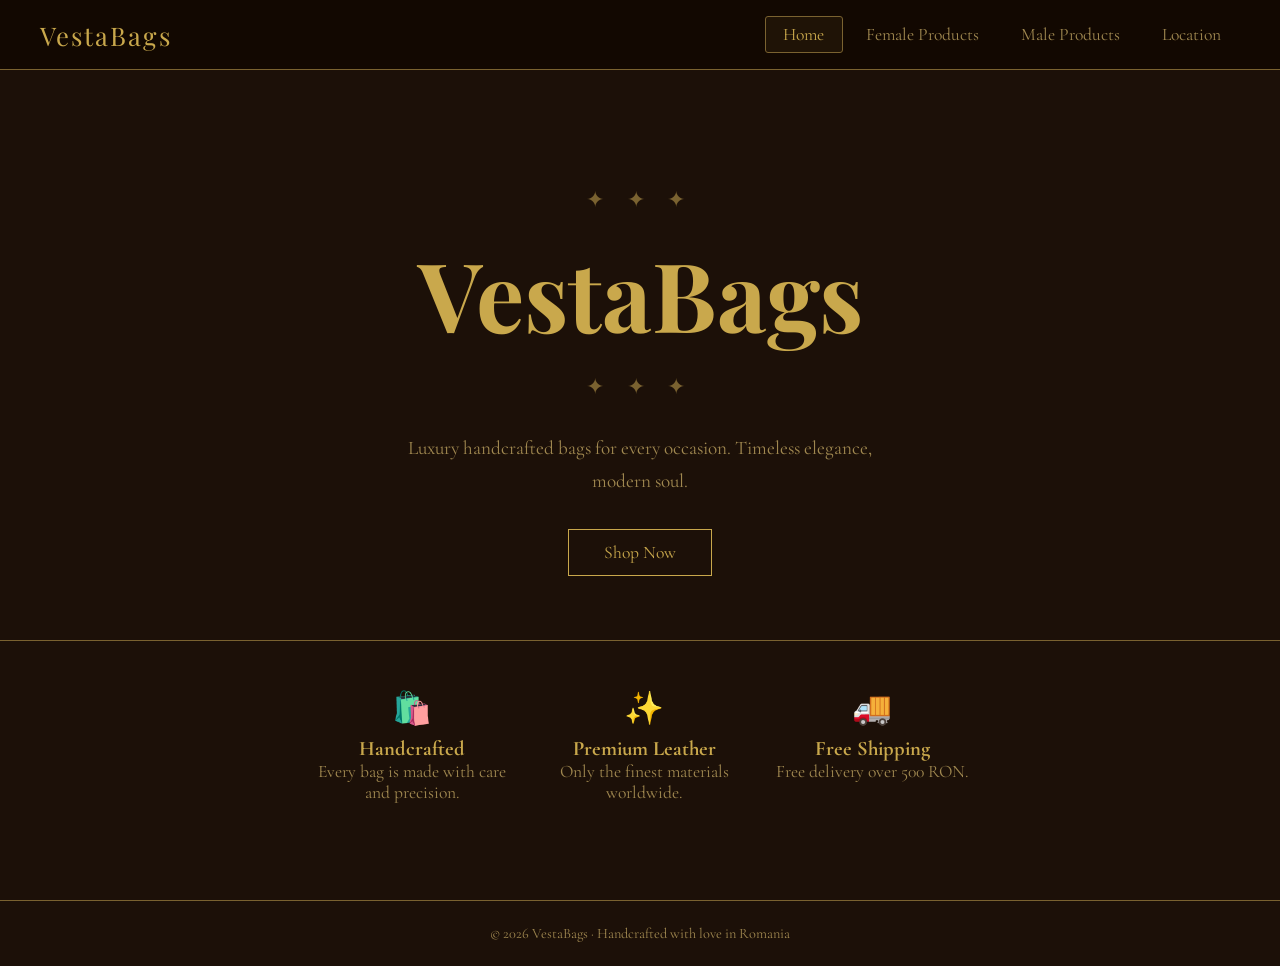
==== index.html @ 7715c7ae "Add files via upload" ====
<!DOCTYPE html>
<html lang="en">
<head>
  <meta charset="UTF-8" />
  <meta name="viewport" content="width=device-width, initial-scale=1.0"/>

  <title>VestaBags</title>

  <link rel="stylesheet" href="style.css">

  <link href="https://fonts.googleapis.com/css2?family=Playfair+Display:wght@400;700&family=Cormorant+Garamond:wght@300;400;500&display=swap" rel="stylesheet"/>
</head>
<body>

<nav>
  <a class="nav-logo" href="index.html">VestaBags</a>

  <ul class="nav-links">
    <li><a class="active" href="./index">Home</a></li>
    <li><a href="./female">Female Products</a></li>
    <li><a href="./male">Male Products</a></li>
    <li><a href="./location">Location</a></li>
  </ul>
</nav>

<section class="page">

  <div class="hero">
    <div class="ornament">✦ ✦ ✦</div>

    <h1>VestaBags</h1>

    <div class="ornament">✦ ✦ ✦</div>

    <p>
      Luxury handcrafted bags for every occasion.
      Timeless elegance, modern soul.
    </p>

    <a class="btn" href="female.html">Shop Now</a>
  </div>

  <div class="features">

    <div class="feature-item">
      <div class="icon">🛍️</div>
      <h3>Handcrafted</h3>
      <p>Every bag is made with care and precision.</p>
    </div>

    <div class="feature-item">
      <div class="icon">✨</div>
      <h3>Premium Leather</h3>
      <p>Only the finest materials worldwide.</p>
    </div>

    <div class="feature-item">
      <div class="icon">🚚</div>
      <h3>Free Shipping</h3>
      <p>Free delivery over 500 RON.</p>
    </div>

  </div>

</section>

<footer>
  © 2026 VestaBags · Handcrafted with love in Romania
</footer>

<script src="script.js"></script>

</body>
</html>
---- style.css ----
/* ============================================================
   CSS VARIABLES
   ============================================================ */
:root {
  --bg: #1c1008;
  --gold: #c9a84c;
  --gold-light: #e8c97a;
  --gold-dim: #7a6230;
  --text: #f5e6c8;
  --text-muted: #a08850;
  --card-bg: #251508;
  --nav-bg: rgba(18, 9, 2, 0.95);

  --font-display: 'Playfair Display', serif;
  --font-body: 'Cormorant Garamond', serif;
}

*,
*::before,
*::after {
  box-sizing: border-box;
  margin: 0;
  padding: 0;
}

body {
  background: var(--bg);
  color: var(--text);
  font-family: var(--font-body);
  font-size: 1.1rem;
  min-height: 100vh;
}

/* NAVBAR */

nav {
  position: fixed;
  top: 0;
  left: 0;
  right: 0;
  z-index: 100;
  background: var(--nav-bg);
  border-bottom: 1px solid var(--gold-dim);
  display: flex;
  align-items: center;
  justify-content: space-between;
  padding: 0 2.5rem;
  height: 70px;
  backdrop-filter: blur(8px);
}

.nav-logo {
  font-family: var(--font-display);
  font-size: 1.6rem;
  color: var(--gold);
  letter-spacing: 0.08em;
  text-decoration: none;
}

.nav-links {
  display: flex;
  gap: 0.3rem;
  list-style: none;
}

.nav-links a {
  display: inline-block;
  padding: 0.45rem 1.1rem;
  color: var(--text-muted);
  text-decoration: none;
  border: 1px solid transparent;
  border-radius: 3px;
  transition: 0.25s;
}

.nav-links a:hover,
.nav-links a.active {
  color: var(--gold);
  border-color: var(--gold-dim);
  background: rgba(201, 168, 76, 0.07);
}

/* GENERAL */

.page {
  padding-top: 90px;
  min-height: 100vh;
}

footer {
  border-top: 1px solid var(--gold-dim);
  text-align: center;
  padding: 1.5rem;
  color: var(--text-muted);
  font-size: 0.9rem;
}

/* HERO */

.hero {
  display: flex;
  flex-direction: column;
  align-items: center;
  text-align: center;
  padding: 5rem 2rem 4rem;
}

.ornament {
  color: var(--gold-dim);
  font-size: 1.4rem;
  letter-spacing: 0.4em;
  margin: 1rem 0;
}

.hero h1 {
  font-family: var(--font-display);
  font-size: clamp(3rem, 8vw, 6rem);
  color: var(--gold);
}

.hero p {
  max-width: 520px;
  color: var(--text-muted);
  font-size: 1.2rem;
  line-height: 1.7;
  margin-top: 1rem;
}

.btn {
  display: inline-block;
  margin-top: 2rem;
  padding: 0.75rem 2.2rem;
  border: 1px solid var(--gold);
  color: var(--gold);
  text-decoration: none;
  background: transparent;
  transition: 0.25s;
}

.btn:hover {
  background: var(--gold);
  color: var(--bg);
}

/* FEATURES */

.features {
  display: flex;
  justify-content: center;
  gap: 2rem;
  flex-wrap: wrap;
  padding: 3rem 2rem;
  border-top: 1px solid var(--gold-dim);
}

.feature-item {
  text-align: center;
  max-width: 200px;
}

.feature-item .icon {
  font-size: 2rem;
  margin-bottom: 0.5rem;
}

.feature-item h3 {
  color: var(--gold);
}

.feature-item p {
  color: var(--text-muted);
}

/* PRODUCTS */

.products-section {
  padding: 2rem 2.5rem 4rem;
  max-width: 1200px;
  margin: 0 auto;
}

.section-title {
  font-size: 2.2rem;
  color: var(--gold);
}

.section-subtitle {
  color: var(--text-muted);
  margin-bottom: 2rem;
}

.product-grid {
  display: grid;
  grid-template-columns: repeat(auto-fill, minmax(230px, 1fr));
  gap: 1.5rem;
}

.product-card {
  background: var(--card-bg);
  border: 1px solid var(--gold-dim);
  border-radius: 4px;
  overflow: hidden;
  transition: 0.25s;
}

.product-card:hover {
  transform: translateY(-4px);
}

.img-wrap {
  width: 100%;
  aspect-ratio: 1;
  background: #2a1a0a;
  display: flex;
  align-items: center;
  justify-content: center;
  font-size: 4rem;
}

.card-body {
  padding: 1rem;
}

.product-card h4 {
  color: var(--gold-light);
}

.price {
  color: var(--gold);
}

.desc {
  color: var(--text-muted);
  margin-top: 0.3rem;
}

.card-btn {
  display: block;
  margin-top: 0.9rem;
  padding: 0.45rem;
  text-align: center;
  border: 1px solid var(--gold-dim);
  color: var(--gold);
  text-decoration: none;
  background: transparent;
  width: 100%;
  transition: 0.2s;
}

.card-btn:hover {
  background: var(--gold);
  color: var(--bg);
}

/* LOCATION */

.location-section {
  max-width: 700px;
  margin: 3rem auto;
  padding: 0 2rem;
  text-align: center;
}

.map-placeholder {
  width: 100%;
  height: 300px;
  background: var(--card-bg);
  border: 1px solid var(--gold-dim);
  display: flex;
  align-items: center;
  justify-content: center;
  font-size: 3rem;
  margin-bottom: 2rem;
}

.contact-grid {
  display: grid;
  grid-template-columns: repeat(auto-fit, minmax(180px, 1fr));
  gap: 1.2rem;
}

.contact-card {
  background: var(--card-bg);
  border: 1px solid var(--gold-dim);
  padding: 1.2rem;
}

.label {
  color: var(--text-muted);
  margin-bottom: 0.4rem;
}

.value {
  color: var(--gold-light);
}
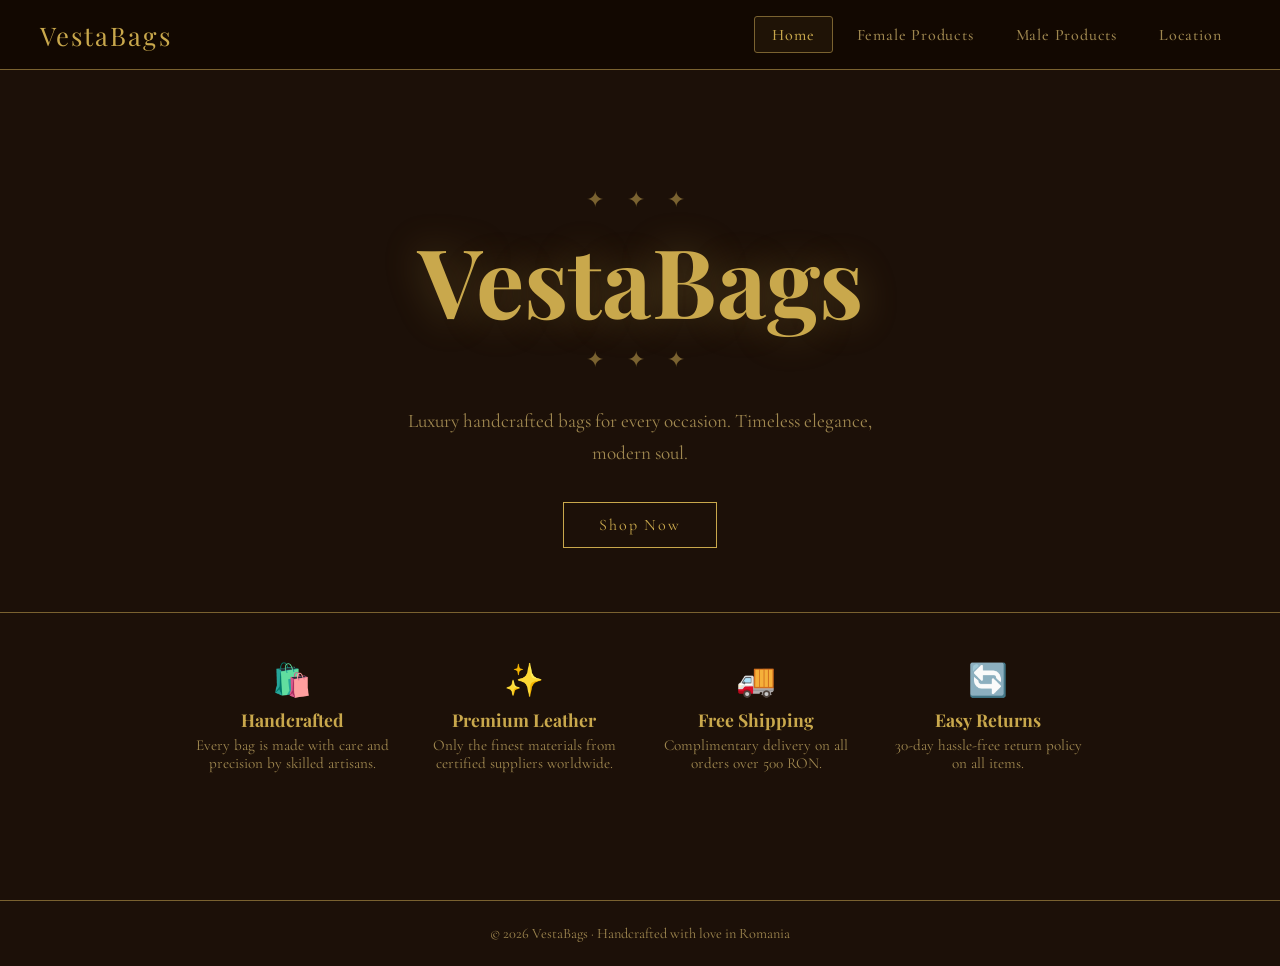
==== commit 9cb25677: "Update index.html" ====
--- a/index.html
+++ b/index.html
@@ -3,72 +3,593 @@
 <head>
   <meta charset="UTF-8" />
   <meta name="viewport" content="width=device-width, initial-scale=1.0"/>
-
   <title>VestaBags</title>
-
-  <link rel="stylesheet" href="style.css">
-
-  <link href="https://fonts.googleapis.com/css2?family=Playfair+Display:wght@400;700&family=Cormorant+Garamond:wght@300;400;500&display=swap" rel="stylesheet"/>
+  <link href="https://fonts.googleapis.com/css2?family=Playfair+Display:ital,wght@0,400;0,700;1,400&family=Cormorant+Garamond:wght@300;400;500&display=swap" rel="stylesheet"/>
+
+  <style>
+    /* ============================================================
+       CSS VARIABLES — Edit these to change colors/fonts site-wide
+       ============================================================ */
+    :root {
+      --bg:         #1c1008;       /* Dark brown background */
+      --gold:       #c9a84c;       /* Primary gold */
+      --gold-light: #e8c97a;       /* Lighter gold for highlights */
+      --gold-dim:   #7a6230;       /* Dimmed gold for borders */
+      --text:       #f5e6c8;       /* Cream text */
+      --text-muted: #a08850;       /* Muted text */
+      --card-bg:    #251508;       /* Product card background */
+      --nav-bg:     rgba(18, 9, 2, 0.95); /* Navbar background */
+
+      --font-display: 'Playfair Display', serif;   /* Headings */
+      --font-body:    'Cormorant Garamond', serif; /* Body text */
+    }
+
+    /* ============================================================
+       RESET & BASE
+       ============================================================ */
+    *, *::before, *::after { box-sizing: border-box; margin: 0; padding: 0; }
+
+    body {
+      background: var(--bg);
+      color: var(--text);
+      font-family: var(--font-body);
+      font-size: 1.1rem;
+      min-height: 100vh;
+    }
+
+    /* ============================================================
+       NAVIGATION BAR
+       ============================================================ */
+    nav {
+      position: fixed;
+      top: 0; left: 0; right: 0;
+      z-index: 100;
+      background: var(--nav-bg);
+      border-bottom: 1px solid var(--gold-dim);
+      display: flex;
+      align-items: center;
+      justify-content: space-between;
+      padding: 0 2.5rem;
+      height: 70px;
+      backdrop-filter: blur(8px);
+    }
+
+    .nav-logo {
+      font-family: var(--font-display);
+      font-size: 1.6rem;
+      color: var(--gold);
+      letter-spacing: 0.08em;
+      text-decoration: none;
+    }
+
+    .nav-links {
+      display: flex;
+      gap: 0.3rem;
+      list-style: none;
+    }
+
+    /* ── Each nav button ── */
+    .nav-links a {
+      display: inline-block;
+      padding: 0.45rem 1.1rem;
+      font-family: var(--font-body);
+      font-size: 1rem;
+      font-weight: 500;
+      color: var(--text-muted);
+      text-decoration: none;
+      border: 1px solid transparent;
+      border-radius: 3px;
+      letter-spacing: 0.05em;
+      transition: color 0.25s, border-color 0.25s, background 0.25s;
+    }
+
+    .nav-links a:hover,
+    .nav-links a.active {
+      color: var(--gold);
+      border-color: var(--gold-dim);
+      background: rgba(201, 168, 76, 0.07);
+    }
+
+    /* ============================================================
+       PAGE SECTIONS  (only one visible at a time)
+       ============================================================ */
+    .page {
+      display: none;          /* hidden by default */
+      padding-top: 90px;
+      min-height: 100vh;
+      animation: fadeIn 0.4s ease;
+    }
+
+    .page.active { display: block; } /* JS toggles this class */
+
+    @keyframes fadeIn {
+      from { opacity: 0; transform: translateY(12px); }
+      to   { opacity: 1; transform: translateY(0); }
+    }
+
+    /* ============================================================
+       HOME PAGE
+       ============================================================ */
+    .hero {
+      display: flex;
+      flex-direction: column;
+      align-items: center;
+      justify-content: center;
+      text-align: center;
+      padding: 5rem 2rem 4rem;
+      position: relative;
+    }
+
+    /* Decorative divider lines */
+    .ornament {
+      color: var(--gold-dim);
+      font-size: 1.4rem;
+      letter-spacing: 0.4em;
+      margin: 1rem 0;
+    }
+
+    .hero h1 {
+      font-family: var(--font-display);
+      font-size: clamp(3rem, 8vw, 6rem);
+      color: var(--gold);
+      line-height: 1.05;
+      text-shadow: 0 0 40px rgba(201,168,76,0.3);
+    }
+
+    .hero p {
+      max-width: 520px;
+      color: var(--text-muted);
+      font-size: 1.2rem;
+      line-height: 1.7;
+      margin-top: 1rem;
+    }
+
+    .btn {
+      display: inline-block;
+      margin-top: 2rem;
+      padding: 0.75rem 2.2rem;
+      border: 1px solid var(--gold);
+      color: var(--gold);
+      font-family: var(--font-body);
+      font-size: 1rem;
+      letter-spacing: 0.12em;
+      text-decoration: none;
+      cursor: pointer;
+      background: transparent;
+      transition: background 0.25s, color 0.25s;
+    }
+
+    .btn:hover {
+      background: var(--gold);
+      color: var(--bg);
+    }
+
+    /* Featured strip */
+    .features {
+      display: flex;
+      justify-content: center;
+      gap: 2rem;
+      flex-wrap: wrap;
+      padding: 3rem 2rem;
+      border-top: 1px solid var(--gold-dim);
+    }
+
+    .feature-item {
+      text-align: center;
+      max-width: 200px;
+    }
+
+    .feature-item .icon { font-size: 2rem; margin-bottom: 0.5rem; }
+    .feature-item h3 { font-family: var(--font-display); color: var(--gold); font-size: 1.1rem; }
+    .feature-item p  { font-size: 0.95rem; color: var(--text-muted); margin-top: 0.3rem; }
+
+    /* ============================================================
+       PRODUCT GRID  (shared by Female & Male pages)
+       ============================================================ */
+    .products-section {
+      padding: 2rem 2.5rem 4rem;
+      max-width: 1200px;
+      margin: 0 auto;
+    }
+
+    .section-title {
+      font-family: var(--font-display);
+      font-size: 2.2rem;
+      color: var(--gold);
+      margin-bottom: 0.3rem;
+    }
+
+    .section-subtitle {
+      color: var(--text-muted);
+      font-size: 1rem;
+      margin-bottom: 2rem;
+      letter-spacing: 0.05em;
+    }
+
+    .product-grid {
+      display: grid;
+      grid-template-columns: repeat(auto-fill, minmax(230px, 1fr));
+      gap: 1.5rem;
+    }
+
+    /* ── Single product card ── */
+    .product-card {
+      background: var(--card-bg);
+      border: 1px solid var(--gold-dim);
+      border-radius: 4px;
+      overflow: hidden;
+      transition: transform 0.25s, box-shadow 0.25s;
+      cursor: pointer;
+    }
+
+    .product-card:hover {
+      transform: translateY(-4px);
+      box-shadow: 0 12px 32px rgba(201,168,76,0.15);
+    }
+
+    .product-card .img-wrap {
+      width: 100%;
+      aspect-ratio: 1;
+      background: #2a1a0a;
+      display: flex;
+      align-items: center;
+      justify-content: center;
+      font-size: 4rem;
+    }
+
+    .product-card .card-body { padding: 1rem; }
+    .product-card h4 {
+      font-family: var(--font-display);
+      color: var(--gold-light);
+      font-size: 1rem;
+      margin-bottom: 0.3rem;
+    }
+    .product-card .price {
+      color: var(--gold);
+      font-weight: 500;
+      font-size: 1.05rem;
+    }
+    .product-card .desc {
+      color: var(--text-muted);
+      font-size: 0.88rem;
+      margin-top: 0.3rem;
+    }
+
+    .product-card .card-btn {
+      display: block;
+      margin-top: 0.9rem;
+      padding: 0.45rem;
+      text-align: center;
+      border: 1px solid var(--gold-dim);
+      color: var(--gold);
+      font-size: 0.9rem;
+      letter-spacing: 0.08em;
+      transition: background 0.2s, color 0.2s;
+      text-decoration: none;
+      cursor: pointer;
+      background: transparent;
+      width: 100%;
+      font-family: var(--font-body);
+    }
+    .product-card .card-btn:hover {
+      background: var(--gold);
+      color: var(--bg);
+    }
+
+    /* ============================================================
+       LOCATION PAGE
+       ============================================================ */
+    .location-section {
+      max-width: 700px;
+      margin: 3rem auto;
+      padding: 0 2rem;
+      text-align: center;
+    }
+
+    .location-section h2 {
+      font-family: var(--font-display);
+      color: var(--gold);
+      font-size: 2rem;
+      margin-bottom: 0.5rem;
+    }
+
+    .location-section p {
+      color: var(--text-muted);
+      font-size: 1rem;
+      margin-bottom: 2rem;
+    }
+
+    .map-placeholder {
+      width: 100%;
+      height: 300px;
+      background: var(--card-bg);
+      border: 1px solid var(--gold-dim);
+      border-radius: 4px;
+      display: flex;
+      align-items: center;
+      justify-content: center;
+      font-size: 3rem;
+      margin-bottom: 2rem;
+      color: var(--gold-dim);
+    }
+
+    .contact-grid {
+      display: grid;
+      grid-template-columns: repeat(auto-fit, minmax(180px, 1fr));
+      gap: 1.2rem;
+      text-align: left;
+      margin-top: 1.5rem;
+    }
+
+    .contact-card {
+      background: var(--card-bg);
+      border: 1px solid var(--gold-dim);
+      border-radius: 4px;
+      padding: 1.2rem;
+    }
+
+    .contact-card .label {
+      font-size: 0.8rem;
+      letter-spacing: 0.12em;
+      color: var(--text-muted);
+      text-transform: uppercase;
+      margin-bottom: 0.4rem;
+    }
+
+    .contact-card .value {
+      color: var(--gold-light);
+      font-size: 1rem;
+    }
+
+    /* ============================================================
+       FOOTER
+       ============================================================ */
+    footer {
+      border-top: 1px solid var(--gold-dim);
+      text-align: center;
+      padding: 1.5rem;
+      color: var(--text-muted);
+      font-size: 0.9rem;
+    }
+  </style>
 </head>
 <body>
 
-<nav>
-  <a class="nav-logo" href="index.html">VestaBags</a>
-
-  <ul class="nav-links">
-    <li><a class="active" href="./index">Home</a></li>
-    <li><a href="./female">Female Products</a></li>
-    <li><a href="./male">Male Products</a></li>
-    <li><a href="./location">Location</a></li>
-  </ul>
-</nav>
-
-<section class="page">
-
-  <div class="hero">
-    <div class="ornament">✦ ✦ ✦</div>
-
-    <h1>VestaBags</h1>
-
-    <div class="ornament">✦ ✦ ✦</div>
-
-    <p>
-      Luxury handcrafted bags for every occasion.
-      Timeless elegance, modern soul.
-    </p>
-
-    <a class="btn" href="female.html">Shop Now</a>
-  </div>
-
-  <div class="features">
-
-    <div class="feature-item">
-      <div class="icon">🛍️</div>
-      <h3>Handcrafted</h3>
-      <p>Every bag is made with care and precision.</p>
+  <!-- ============================================================
+       NAVIGATION
+       ============================================================ -->
+  <nav>
+    <a class="nav-logo" href="#" onclick="showPage('home')">VestaBags</a>
+    <ul class="nav-links">
+      <!-- To add a new nav button, copy one <li> line below and
+           change the onclick page name and the link text -->
+      <li><a href="#" onclick="showPage('home')"     id="nav-home">Home</a></li>
+      <li><a href="#" onclick="showPage('female')"   id="nav-female">Female Products</a></li>
+      <li><a href="#" onclick="showPage('male')"     id="nav-male">Male Products</a></li>
+      <li><a href="#" onclick="showPage('location')" id="nav-location">Location</a></li>
+    </ul>
+  </nav>
+
+  <!-- ============================================================
+       PAGE: HOME
+       Change the text inside to customise your homepage
+       ============================================================ -->
+  <section class="page active" id="page-home">
+    <div class="hero">
+      <div class="ornament">✦ ✦ ✦</div>
+      <h1>VestaBags</h1>
+      <div class="ornament">✦ ✦ ✦</div>
+      <p>Luxury handcrafted bags for every occasion. Timeless elegance, modern soul.</p>
+      <button class="btn" onclick="showPage('female')">Shop Now</button>
     </div>
 
-    <div class="feature-item">
-      <div class="icon">✨</div>
-      <h3>Premium Leather</h3>
-      <p>Only the finest materials worldwide.</p>
+    <div class="features">
+      <!-- To add a new feature box, copy one .feature-item block below -->
+      <div class="feature-item">
+        <div class="icon">🛍️</div>
+        <h3>Handcrafted</h3>
+        <p>Every bag is made with care and precision by skilled artisans.</p>
+      </div>
+      <div class="feature-item">
+        <div class="icon">✨</div>
+        <h3>Premium Leather</h3>
+        <p>Only the finest materials from certified suppliers worldwide.</p>
+      </div>
+      <div class="feature-item">
+        <div class="icon">🚚</div>
+        <h3>Free Shipping</h3>
+        <p>Complimentary delivery on all orders over 500 RON.</p>
+      </div>
+      <div class="feature-item">
+        <div class="icon">🔄</div>
+        <h3>Easy Returns</h3>
+        <p>30-day hassle-free return policy on all items.</p>
+      </div>
     </div>
-
-    <div class="feature-item">
-      <div class="icon">🚚</div>
-      <h3>Free Shipping</h3>
-      <p>Free delivery over 500 RON.</p>
+  </section>
+
+  <!-- ============================================================
+       PAGE: FEMALE PRODUCTS
+       To add a product, copy one .product-card block and edit text
+       ============================================================ -->
+  <section class="page" id="page-female">
+    <div class="products-section">
+      <h2 class="section-title">Female Collection</h2>
+      <p class="section-subtitle">ELEGANCE REDEFINED — SPRING 2026</p>
+
+      <div class="product-grid">
+
+        <!-- ── PRODUCT CARD ── Copy this block to add a new product ── -->
+        <div class="product-card">
+          <div class="img-wrap">👜</div>      <!-- Change emoji or replace with <img> tag -->
+          <div class="card-body">
+            <h4>Aria Tote</h4>                <!-- Product name -->
+            <div class="price">1.200 RON</div><!-- Price -->
+            <div class="desc">Full-grain leather, gold hardware, removable strap.</div>
+            <button class="card-btn">Add to Cart</button>
+          </div>
+        </div>
+
+        <div class="product-card">
+          <div class="img-wrap">👛</div>
+          <div class="card-body">
+            <h4>Luna Clutch</h4>
+            <div class="price">750 RON</div>
+            <div class="desc">Satin-lined evening clutch with magnetic closure.</div>
+            <button class="card-btn">Add to Cart</button>
+          </div>
+        </div>
+
+        <div class="product-card">
+          <div class="img-wrap">🎒</div>
+          <div class="card-body">
+            <h4>Sofia Mini</h4>
+            <div class="price">890 RON</div>
+            <div class="desc">Compact crossbody in pebbled calfskin.</div>
+            <button class="card-btn">Add to Cart</button>
+          </div>
+        </div>
+
+        <div class="product-card">
+          <div class="img-wrap">👜</div>
+          <div class="card-body">
+            <h4>Vesta Classic</h4>
+            <div class="price">1.500 RON</div>
+            <div class="desc">Our signature structured tote. A timeless staple.</div>
+            <button class="card-btn">Add to Cart</button>
+          </div>
+        </div>
+
+      </div><!-- end product-grid -->
     </div>
-
-  </div>
-
-</section>
-
-<footer>
-  © 2026 VestaBags · Handcrafted with love in Romania
-</footer>
-
-<script src="script.js"></script>
+  </section>
+
+  <!-- ============================================================
+       PAGE: MALE PRODUCTS
+       Same structure as Female — copy cards to add more products
+       ============================================================ -->
+  <section class="page" id="page-male">
+    <div class="products-section">
+      <h2 class="section-title">Male Collection</h2>
+      <p class="section-subtitle">REFINED ESSENTIALS — SPRING 2026</p>
+
+      <div class="product-grid">
+
+        <div class="product-card">
+          <div class="img-wrap">💼</div>
+          <div class="card-body">
+            <h4>Atlas Briefcase</h4>
+            <div class="price">1.800 RON</div>
+            <div class="desc">Full-grain tan leather, fits 15" laptop.</div>
+            <button class="card-btn">Add to Cart</button>
+          </div>
+        </div>
+
+        <div class="product-card">
+          <div class="img-wrap">🎒</div>
+          <div class="card-body">
+            <h4>Marco Backpack</h4>
+            <div class="price">1.350 RON</div>
+            <div class="desc">Waxed canvas with leather trim and brass zippers.</div>
+            <button class="card-btn">Add to Cart</button>
+          </div>
+        </div>
+
+        <div class="product-card">
+          <div class="img-wrap">👝</div>
+          <div class="card-body">
+            <h4>Nero Messenger</h4>
+            <div class="price">970 RON</div>
+            <div class="desc">Slim crossbody for daily essentials. Black leather.</div>
+            <button class="card-btn">Add to Cart</button>
+          </div>
+        </div>
+
+        <div class="product-card">
+          <div class="img-wrap">💼</div>
+          <div class="card-body">
+            <h4>Duke Duffel</h4>
+            <div class="price">2.100 RON</div>
+            <div class="desc">Weekend duffel in burnished cognac leather.</div>
+            <button class="card-btn">Add to Cart</button>
+          </div>
+        </div>
+
+      </div>
+    </div>
+  </section>
+
+  <!-- ============================================================
+       PAGE: LOCATION
+       Edit the contact details below to match your real info
+       ============================================================ -->
+  <section class="page" id="page-location">
+    <div class="location-section">
+      <h2>Find Us</h2>
+      <p>Visit our boutique or get in touch — we'd love to meet you.</p>
+
+      <!-- Replace this with a real Google Maps embed if you have one:
+           1. Go to maps.google.com
+           2. Search your address → Share → Embed a map
+           3. Copy the <iframe ...> code and paste it here instead -->
+      <div class="map-placeholder">🗺️</div>
+
+      <div class="contact-grid">
+        <!-- Edit each .value to update your real details -->
+        <div class="contact-card">
+          <div class="label">Address</div>
+          <div class="value">Str. Victoriei 12, Bucharest, Romania</div>
+        </div>
+        <div class="contact-card">
+          <div class="label">Phone</div>
+          <div class="value">+40 700 000 000</div>
+        </div>
+        <div class="contact-card">
+          <div class="label">Email</div>
+          <div class="value">hello@vestabags.ro</div>
+        </div>
+        <div class="contact-card">
+          <div class="label">Hours</div>
+          <div class="value">Mon–Sat: 10:00–20:00</div>
+        </div>
+      </div>
+    </div>
+  </section>
+
+  <!-- ============================================================
+       FOOTER — Edit the text below
+       ============================================================ -->
+  <footer>
+    © 2026 VestaBags · Handcrafted with love in Romania
+  </footer>
+
+  <!-- ============================================================
+       JAVASCRIPT — Powers the navigation between pages
+       You generally don't need to touch this section
+       ============================================================ -->
+  <script>
+    // showPage(pageName) — hides all pages, shows the one you pass
+    function showPage(name) {
+      // Hide all pages
+      document.querySelectorAll('.page').forEach(p => p.classList.remove('active'));
+      // Remove active class from all nav links
+      document.querySelectorAll('.nav-links a').forEach(a => a.classList.remove('active'));
+
+      // Show selected page
+      document.getElementById('page-' + name).classList.add('active');
+      // Highlight selected nav link
+      document.getElementById('nav-' + name).classList.add('active');
+
+      // Scroll to top
+      window.scrollTo({ top: 0, behavior: 'smooth' });
+
+      // Prevent default link behaviour
+      return false;
+    }
+
+    // Activate Home on load
+    showPage('home');
+  </script>
 
 </body>
-</html>+</html>
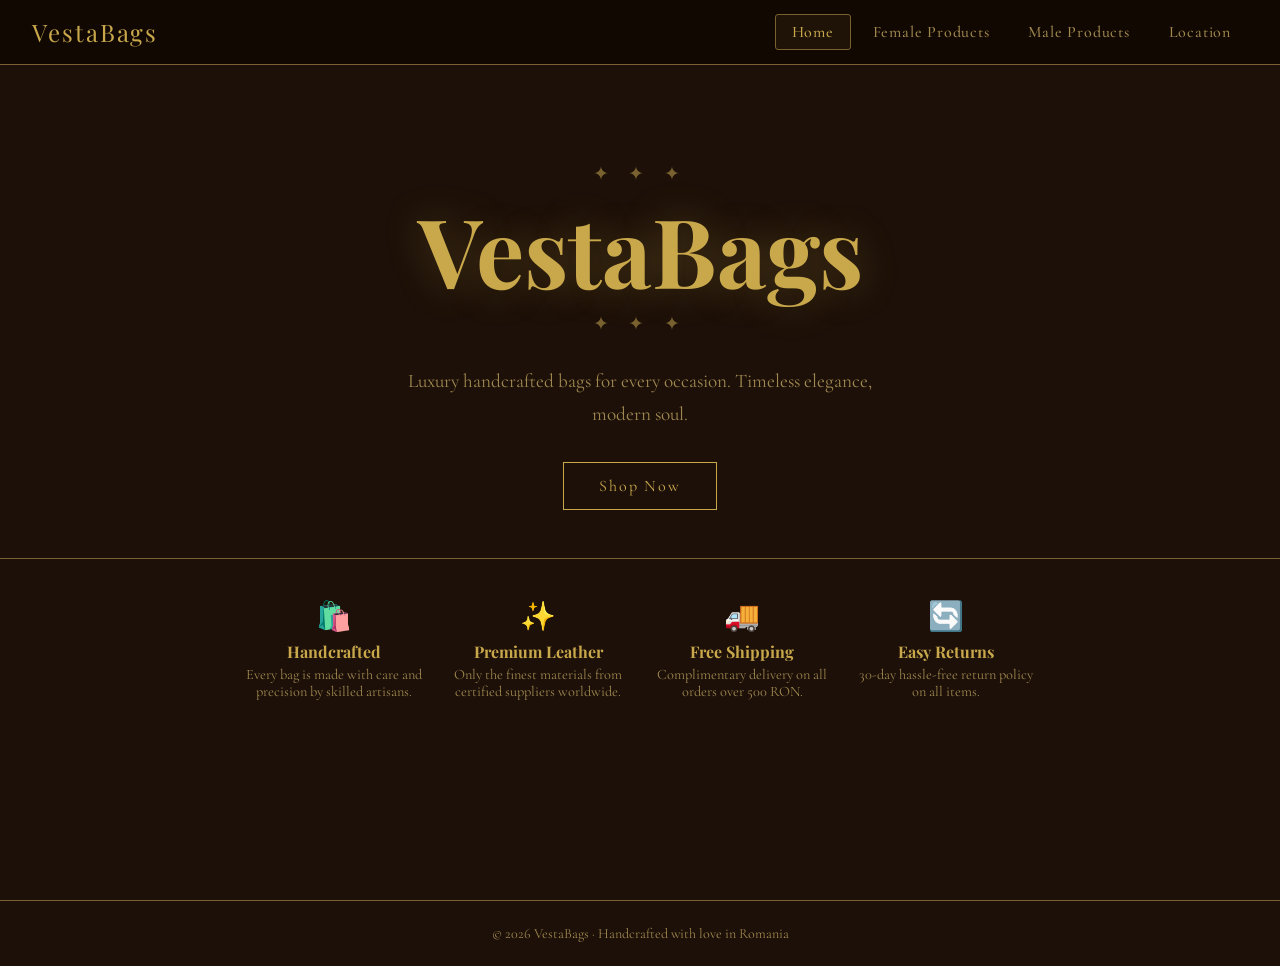
==== commit d8b62139: "Create index.html" ====
--- a/index.html
+++ b/index.html
@@ -1,595 +1,727 @@
-<!DOCTYPE html>
-<html lang="en">
-<head>
-  <meta charset="UTF-8" />
-  <meta name="viewport" content="width=device-width, initial-scale=1.0"/>
-  <title>VestaBags</title>
-  <link href="https://fonts.googleapis.com/css2?family=Playfair+Display:ital,wght@0,400;0,700;1,400&family=Cormorant+Garamond:wght@300;400;500&display=swap" rel="stylesheet"/>
-
-  <style>
-    /* ============================================================
-       CSS VARIABLES — Edit these to change colors/fonts site-wide
-       ============================================================ */
-    :root {
-      --bg:         #1c1008;       /* Dark brown background */
-      --gold:       #c9a84c;       /* Primary gold */
-      --gold-light: #e8c97a;       /* Lighter gold for highlights */
-      --gold-dim:   #7a6230;       /* Dimmed gold for borders */
-      --text:       #f5e6c8;       /* Cream text */
-      --text-muted: #a08850;       /* Muted text */
-      --card-bg:    #251508;       /* Product card background */
-      --nav-bg:     rgba(18, 9, 2, 0.95); /* Navbar background */
-
-      --font-display: 'Playfair Display', serif;   /* Headings */
-      --font-body:    'Cormorant Garamond', serif; /* Body text */
-    }
-
-    /* ============================================================
-       RESET & BASE
-       ============================================================ */
-    *, *::before, *::after { box-sizing: border-box; margin: 0; padding: 0; }
-
-    body {
-      background: var(--bg);
-      color: var(--text);
-      font-family: var(--font-body);
-      font-size: 1.1rem;
-      min-height: 100vh;
-    }
-
-    /* ============================================================
-       NAVIGATION BAR
-       ============================================================ */
-    nav {
-      position: fixed;
-      top: 0; left: 0; right: 0;
-      z-index: 100;
-      background: var(--nav-bg);
-      border-bottom: 1px solid var(--gold-dim);
-      display: flex;
-      align-items: center;
-      justify-content: space-between;
-      padding: 0 2.5rem;
-      height: 70px;
-      backdrop-filter: blur(8px);
-    }
-
-    .nav-logo {
-      font-family: var(--font-display);
-      font-size: 1.6rem;
-      color: var(--gold);
-      letter-spacing: 0.08em;
-      text-decoration: none;
-    }
-
-    .nav-links {
-      display: flex;
-      gap: 0.3rem;
-      list-style: none;
-    }
-
-    /* ── Each nav button ── */
-    .nav-links a {
-      display: inline-block;
-      padding: 0.45rem 1.1rem;
-      font-family: var(--font-body);
-      font-size: 1rem;
-      font-weight: 500;
-      color: var(--text-muted);
-      text-decoration: none;
-      border: 1px solid transparent;
-      border-radius: 3px;
-      letter-spacing: 0.05em;
-      transition: color 0.25s, border-color 0.25s, background 0.25s;
-    }
-
-    .nav-links a:hover,
-    .nav-links a.active {
-      color: var(--gold);
-      border-color: var(--gold-dim);
-      background: rgba(201, 168, 76, 0.07);
-    }
-
-    /* ============================================================
-       PAGE SECTIONS  (only one visible at a time)
-       ============================================================ */
-    .page {
-      display: none;          /* hidden by default */
-      padding-top: 90px;
-      min-height: 100vh;
-      animation: fadeIn 0.4s ease;
-    }
-
-    .page.active { display: block; } /* JS toggles this class */
-
-    @keyframes fadeIn {
-      from { opacity: 0; transform: translateY(12px); }
-      to   { opacity: 1; transform: translateY(0); }
-    }
-
-    /* ============================================================
-       HOME PAGE
-       ============================================================ */
-    .hero {
-      display: flex;
-      flex-direction: column;
-      align-items: center;
-      justify-content: center;
-      text-align: center;
-      padding: 5rem 2rem 4rem;
-      position: relative;
-    }
-
-    /* Decorative divider lines */
-    .ornament {
-      color: var(--gold-dim);
-      font-size: 1.4rem;
-      letter-spacing: 0.4em;
-      margin: 1rem 0;
-    }
-
-    .hero h1 {
-      font-family: var(--font-display);
-      font-size: clamp(3rem, 8vw, 6rem);
-      color: var(--gold);
-      line-height: 1.05;
-      text-shadow: 0 0 40px rgba(201,168,76,0.3);
-    }
-
-    .hero p {
-      max-width: 520px;
-      color: var(--text-muted);
-      font-size: 1.2rem;
-      line-height: 1.7;
-      margin-top: 1rem;
-    }
-
-    .btn {
-      display: inline-block;
-      margin-top: 2rem;
-      padding: 0.75rem 2.2rem;
-      border: 1px solid var(--gold);
-      color: var(--gold);
-      font-family: var(--font-body);
-      font-size: 1rem;
-      letter-spacing: 0.12em;
-      text-decoration: none;
-      cursor: pointer;
-      background: transparent;
-      transition: background 0.25s, color 0.25s;
-    }
-
-    .btn:hover {
-      background: var(--gold);
-      color: var(--bg);
-    }
-
-    /* Featured strip */
-    .features {
-      display: flex;
-      justify-content: center;
-      gap: 2rem;
-      flex-wrap: wrap;
-      padding: 3rem 2rem;
-      border-top: 1px solid var(--gold-dim);
-    }
-
-    .feature-item {
-      text-align: center;
-      max-width: 200px;
-    }
-
-    .feature-item .icon { font-size: 2rem; margin-bottom: 0.5rem; }
-    .feature-item h3 { font-family: var(--font-display); color: var(--gold); font-size: 1.1rem; }
-    .feature-item p  { font-size: 0.95rem; color: var(--text-muted); margin-top: 0.3rem; }
-
-    /* ============================================================
-       PRODUCT GRID  (shared by Female & Male pages)
-       ============================================================ */
-    .products-section {
-      padding: 2rem 2.5rem 4rem;
-      max-width: 1200px;
-      margin: 0 auto;
-    }
-
-    .section-title {
-      font-family: var(--font-display);
-      font-size: 2.2rem;
-      color: var(--gold);
-      margin-bottom: 0.3rem;
-    }
-
-    .section-subtitle {
-      color: var(--text-muted);
-      font-size: 1rem;
-      margin-bottom: 2rem;
-      letter-spacing: 0.05em;
-    }
-
-    .product-grid {
-      display: grid;
-      grid-template-columns: repeat(auto-fill, minmax(230px, 1fr));
-      gap: 1.5rem;
-    }
-
-    /* ── Single product card ── */
-    .product-card {
-      background: var(--card-bg);
-      border: 1px solid var(--gold-dim);
-      border-radius: 4px;
-      overflow: hidden;
-      transition: transform 0.25s, box-shadow 0.25s;
-      cursor: pointer;
-    }
-
-    .product-card:hover {
-      transform: translateY(-4px);
-      box-shadow: 0 12px 32px rgba(201,168,76,0.15);
-    }
-
-    .product-card .img-wrap {
-      width: 100%;
-      aspect-ratio: 1;
-      background: #2a1a0a;
-      display: flex;
-      align-items: center;
-      justify-content: center;
-      font-size: 4rem;
-    }
-
-    .product-card .card-body { padding: 1rem; }
-    .product-card h4 {
-      font-family: var(--font-display);
-      color: var(--gold-light);
-      font-size: 1rem;
-      margin-bottom: 0.3rem;
-    }
-    .product-card .price {
-      color: var(--gold);
-      font-weight: 500;
-      font-size: 1.05rem;
-    }
-    .product-card .desc {
-      color: var(--text-muted);
-      font-size: 0.88rem;
-      margin-top: 0.3rem;
-    }
-
-    .product-card .card-btn {
-      display: block;
-      margin-top: 0.9rem;
-      padding: 0.45rem;
-      text-align: center;
-      border: 1px solid var(--gold-dim);
-      color: var(--gold);
-      font-size: 0.9rem;
-      letter-spacing: 0.08em;
-      transition: background 0.2s, color 0.2s;
-      text-decoration: none;
-      cursor: pointer;
-      background: transparent;
-      width: 100%;
-      font-family: var(--font-body);
-    }
-    .product-card .card-btn:hover {
-      background: var(--gold);
-      color: var(--bg);
-    }
-
-    /* ============================================================
-       LOCATION PAGE
-       ============================================================ */
-    .location-section {
-      max-width: 700px;
-      margin: 3rem auto;
-      padding: 0 2rem;
-      text-align: center;
-    }
-
-    .location-section h2 {
-      font-family: var(--font-display);
-      color: var(--gold);
-      font-size: 2rem;
-      margin-bottom: 0.5rem;
-    }
-
-    .location-section p {
-      color: var(--text-muted);
-      font-size: 1rem;
-      margin-bottom: 2rem;
-    }
-
-    .map-placeholder {
-      width: 100%;
-      height: 300px;
-      background: var(--card-bg);
-      border: 1px solid var(--gold-dim);
-      border-radius: 4px;
-      display: flex;
-      align-items: center;
-      justify-content: center;
-      font-size: 3rem;
-      margin-bottom: 2rem;
-      color: var(--gold-dim);
-    }
-
-    .contact-grid {
-      display: grid;
-      grid-template-columns: repeat(auto-fit, minmax(180px, 1fr));
-      gap: 1.2rem;
-      text-align: left;
-      margin-top: 1.5rem;
-    }
-
-    .contact-card {
-      background: var(--card-bg);
-      border: 1px solid var(--gold-dim);
-      border-radius: 4px;
-      padding: 1.2rem;
-    }
-
-    .contact-card .label {
-      font-size: 0.8rem;
-      letter-spacing: 0.12em;
-      color: var(--text-muted);
-      text-transform: uppercase;
-      margin-bottom: 0.4rem;
-    }
-
-    .contact-card .value {
-      color: var(--gold-light);
-      font-size: 1rem;
-    }
-
-    /* ============================================================
-       FOOTER
-       ============================================================ */
-    footer {
-      border-top: 1px solid var(--gold-dim);
-      text-align: center;
-      padding: 1.5rem;
-      color: var(--text-muted);
-      font-size: 0.9rem;
-    }
-  </style>
-</head>
-<body>
-
-  <!-- ============================================================
-       NAVIGATION
-       ============================================================ -->
-  <nav>
-    <a class="nav-logo" href="#" onclick="showPage('home')">VestaBags</a>
-    <ul class="nav-links">
-      <!-- To add a new nav button, copy one <li> line below and
-           change the onclick page name and the link text -->
-      <li><a href="#" onclick="showPage('home')"     id="nav-home">Home</a></li>
-      <li><a href="#" onclick="showPage('female')"   id="nav-female">Female Products</a></li>
-      <li><a href="#" onclick="showPage('male')"     id="nav-male">Male Products</a></li>
-      <li><a href="#" onclick="showPage('location')" id="nav-location">Location</a></li>
-    </ul>
-  </nav>
-
-  <!-- ============================================================
-       PAGE: HOME
-       Change the text inside to customise your homepage
-       ============================================================ -->
-  <section class="page active" id="page-home">
-    <div class="hero">
-      <div class="ornament">✦ ✦ ✦</div>
-      <h1>VestaBags</h1>
-      <div class="ornament">✦ ✦ ✦</div>
-      <p>Luxury handcrafted bags for every occasion. Timeless elegance, modern soul.</p>
-      <button class="btn" onclick="showPage('female')">Shop Now</button>
-    </div>
-
-    <div class="features">
-      <!-- To add a new feature box, copy one .feature-item block below -->
-      <div class="feature-item">
-        <div class="icon">🛍️</div>
-        <h3>Handcrafted</h3>
-        <p>Every bag is made with care and precision by skilled artisans.</p>
-      </div>
-      <div class="feature-item">
-        <div class="icon">✨</div>
-        <h3>Premium Leather</h3>
-        <p>Only the finest materials from certified suppliers worldwide.</p>
-      </div>
-      <div class="feature-item">
-        <div class="icon">🚚</div>
-        <h3>Free Shipping</h3>
-        <p>Complimentary delivery on all orders over 500 RON.</p>
-      </div>
-      <div class="feature-item">
-        <div class="icon">🔄</div>
-        <h3>Easy Returns</h3>
-        <p>30-day hassle-free return policy on all items.</p>
-      </div>
-    </div>
-  </section>
-
-  <!-- ============================================================
-       PAGE: FEMALE PRODUCTS
-       To add a product, copy one .product-card block and edit text
-       ============================================================ -->
-  <section class="page" id="page-female">
-    <div class="products-section">
-      <h2 class="section-title">Female Collection</h2>
-      <p class="section-subtitle">ELEGANCE REDEFINED — SPRING 2026</p>
-
-      <div class="product-grid">
-
-        <!-- ── PRODUCT CARD ── Copy this block to add a new product ── -->
-        <div class="product-card">
-          <div class="img-wrap">👜</div>      <!-- Change emoji or replace with <img> tag -->
-          <div class="card-body">
-            <h4>Aria Tote</h4>                <!-- Product name -->
-            <div class="price">1.200 RON</div><!-- Price -->
-            <div class="desc">Full-grain leather, gold hardware, removable strap.</div>
-            <button class="card-btn">Add to Cart</button>
-          </div>
-        </div>
-
-        <div class="product-card">
-          <div class="img-wrap">👛</div>
-          <div class="card-body">
-            <h4>Luna Clutch</h4>
-            <div class="price">750 RON</div>
-            <div class="desc">Satin-lined evening clutch with magnetic closure.</div>
-            <button class="card-btn">Add to Cart</button>
-          </div>
-        </div>
-
-        <div class="product-card">
-          <div class="img-wrap">🎒</div>
-          <div class="card-body">
-            <h4>Sofia Mini</h4>
-            <div class="price">890 RON</div>
-            <div class="desc">Compact crossbody in pebbled calfskin.</div>
-            <button class="card-btn">Add to Cart</button>
-          </div>
-        </div>
-
-        <div class="product-card">
-          <div class="img-wrap">👜</div>
-          <div class="card-body">
-            <h4>Vesta Classic</h4>
-            <div class="price">1.500 RON</div>
-            <div class="desc">Our signature structured tote. A timeless staple.</div>
-            <button class="card-btn">Add to Cart</button>
-          </div>
-        </div>
-
-      </div><!-- end product-grid -->
-    </div>
-  </section>
-
-  <!-- ============================================================
-       PAGE: MALE PRODUCTS
-       Same structure as Female — copy cards to add more products
-       ============================================================ -->
-  <section class="page" id="page-male">
-    <div class="products-section">
-      <h2 class="section-title">Male Collection</h2>
-      <p class="section-subtitle">REFINED ESSENTIALS — SPRING 2026</p>
-
-      <div class="product-grid">
-
-        <div class="product-card">
-          <div class="img-wrap">💼</div>
-          <div class="card-body">
-            <h4>Atlas Briefcase</h4>
-            <div class="price">1.800 RON</div>
-            <div class="desc">Full-grain tan leather, fits 15" laptop.</div>
-            <button class="card-btn">Add to Cart</button>
-          </div>
-        </div>
-
-        <div class="product-card">
-          <div class="img-wrap">🎒</div>
-          <div class="card-body">
-            <h4>Marco Backpack</h4>
-            <div class="price">1.350 RON</div>
-            <div class="desc">Waxed canvas with leather trim and brass zippers.</div>
-            <button class="card-btn">Add to Cart</button>
-          </div>
-        </div>
-
-        <div class="product-card">
-          <div class="img-wrap">👝</div>
-          <div class="card-body">
-            <h4>Nero Messenger</h4>
-            <div class="price">970 RON</div>
-            <div class="desc">Slim crossbody for daily essentials. Black leather.</div>
-            <button class="card-btn">Add to Cart</button>
-          </div>
-        </div>
-
-        <div class="product-card">
-          <div class="img-wrap">💼</div>
-          <div class="card-body">
-            <h4>Duke Duffel</h4>
-            <div class="price">2.100 RON</div>
-            <div class="desc">Weekend duffel in burnished cognac leather.</div>
-            <button class="card-btn">Add to Cart</button>
-          </div>
-        </div>
-
-      </div>
-    </div>
-  </section>
-
-  <!-- ============================================================
-       PAGE: LOCATION
-       Edit the contact details below to match your real info
-       ============================================================ -->
-  <section class="page" id="page-location">
-    <div class="location-section">
-      <h2>Find Us</h2>
-      <p>Visit our boutique or get in touch — we'd love to meet you.</p>
-
-      <!-- Replace this with a real Google Maps embed if you have one:
-           1. Go to maps.google.com
-           2. Search your address → Share → Embed a map
-           3. Copy the <iframe ...> code and paste it here instead -->
-      <div class="map-placeholder">🗺️</div>
-
-      <div class="contact-grid">
-        <!-- Edit each .value to update your real details -->
-        <div class="contact-card">
-          <div class="label">Address</div>
-          <div class="value">Str. Victoriei 12, Bucharest, Romania</div>
-        </div>
-        <div class="contact-card">
-          <div class="label">Phone</div>
-          <div class="value">+40 700 000 000</div>
-        </div>
-        <div class="contact-card">
-          <div class="label">Email</div>
-          <div class="value">hello@vestabags.ro</div>
-        </div>
-        <div class="contact-card">
-          <div class="label">Hours</div>
-          <div class="value">Mon–Sat: 10:00–20:00</div>
-        </div>
-      </div>
-    </div>
-  </section>
-
-  <!-- ============================================================
-       FOOTER — Edit the text below
-       ============================================================ -->
-  <footer>
-    © 2026 VestaBags · Handcrafted with love in Romania
-  </footer>
-
-  <!-- ============================================================
-       JAVASCRIPT — Powers the navigation between pages
-       You generally don't need to touch this section
-       ============================================================ -->
-  <script>
-    // showPage(pageName) — hides all pages, shows the one you pass
-    function showPage(name) {
-      // Hide all pages
-      document.querySelectorAll('.page').forEach(p => p.classList.remove('active'));
-      // Remove active class from all nav links
-      document.querySelectorAll('.nav-links a').forEach(a => a.classList.remove('active'));
-
-      // Show selected page
-      document.getElementById('page-' + name).classList.add('active');
-      // Highlight selected nav link
-      document.getElementById('nav-' + name).classList.add('active');
-
-      // Scroll to top
-      window.scrollTo({ top: 0, behavior: 'smooth' });
-
-      // Prevent default link behaviour
-      return false;
-    }
-
-    // Activate Home on load
-    showPage('home');
-  </script>
-
-</body>
-</html>
+<!DOCTYPE html>
+<html lang="en">
+<head>
+  <meta charset="UTF-8" />
+  <meta name="viewport" content="width=device-width, initial-scale=1.0"/>
+  <title>VestaBags</title>
+  <link href="https://fonts.googleapis.com/css2?family=Playfair+Display:ital,wght@0,400;0,700;1,400&family=Cormorant+Garamond:wght@300;400;500&display=swap" rel="stylesheet"/>
+
+  <style>
+    /* ============================================================
+       CSS VARIABLES — Edit these to change colors/fonts site-wide
+       ============================================================ */
+    :root {
+      --bg:         #1c1008;
+      --gold:       #c9a84c;
+      --gold-light: #e8c97a;
+      --gold-dim:   #7a6230;
+      --text:       #f5e6c8;
+      --text-muted: #a08850;
+      --card-bg:    #251508;
+      --nav-bg:     rgba(18, 9, 2, 0.97);
+      --font-display: 'Playfair Display', serif;
+      --font-body:    'Cormorant Garamond', serif;
+    }
+
+    *, *::before, *::after { box-sizing: border-box; margin: 0; padding: 0; }
+
+    body {
+      background: var(--bg);
+      color: var(--text);
+      font-family: var(--font-body);
+      font-size: 1.1rem;
+      min-height: 100vh;
+    }
+
+    /* ============================================================
+       NAVIGATION BAR
+       ============================================================ */
+    nav {
+      position: fixed;
+      top: 0; left: 0; right: 0;
+      z-index: 200;
+      background: var(--nav-bg);
+      border-bottom: 1px solid var(--gold-dim);
+      display: flex;
+      align-items: center;
+      justify-content: space-between;
+      padding: 0 2rem;
+      height: 65px;
+      backdrop-filter: blur(10px);
+    }
+
+    .nav-logo {
+      font-family: var(--font-display);
+      font-size: 1.5rem;
+      color: var(--gold);
+      letter-spacing: 0.08em;
+      text-decoration: none;
+      z-index: 201;
+    }
+
+    /* ── Desktop nav links ── */
+    .nav-links {
+      display: flex;
+      gap: 0.3rem;
+      list-style: none;
+    }
+
+    .nav-links a {
+      display: inline-block;
+      padding: 0.45rem 1rem;
+      font-family: var(--font-body);
+      font-size: 1rem;
+      font-weight: 500;
+      color: var(--text-muted);
+      text-decoration: none;
+      border: 1px solid transparent;
+      border-radius: 3px;
+      letter-spacing: 0.05em;
+      transition: color 0.25s, border-color 0.25s, background 0.25s;
+      white-space: nowrap;
+    }
+
+    .nav-links a:hover,
+    .nav-links a.active {
+      color: var(--gold);
+      border-color: var(--gold-dim);
+      background: rgba(201, 168, 76, 0.07);
+    }
+
+    /* ── Hamburger button (hidden on desktop) ── */
+    .hamburger {
+      display: none;
+      flex-direction: column;
+      justify-content: center;
+      align-items: center;
+      gap: 5px;
+      width: 40px;
+      height: 40px;
+      cursor: pointer;
+      background: none;
+      border: none;
+      padding: 5px;
+      z-index: 201;
+    }
+
+    .hamburger span {
+      display: block;
+      width: 24px;
+      height: 2px;
+      background: var(--gold);
+      border-radius: 2px;
+      transition: transform 0.3s, opacity 0.3s;
+    }
+
+    /* Animate hamburger → X when menu is open */
+    .hamburger.open span:nth-child(1) { transform: translateY(7px) rotate(45deg); }
+    .hamburger.open span:nth-child(2) { opacity: 0; }
+    .hamburger.open span:nth-child(3) { transform: translateY(-7px) rotate(-45deg); }
+
+    /* ── Mobile drawer ── */
+    .mobile-menu {
+      display: none; /* shown only on mobile */
+      position: fixed;
+      top: 65px; left: 0; right: 0;
+      background: var(--nav-bg);
+      border-bottom: 1px solid var(--gold-dim);
+      z-index: 199;
+      padding: 1rem 0;
+      transform: translateY(-110%);
+      transition: transform 0.3s ease;
+    }
+
+    .mobile-menu.open {
+      transform: translateY(0);
+    }
+
+    .mobile-menu ul {
+      list-style: none;
+      display: flex;
+      flex-direction: column;
+    }
+
+    .mobile-menu ul a {
+      display: block;
+      padding: 0.9rem 2rem;
+      font-family: var(--font-body);
+      font-size: 1.2rem;
+      color: var(--text-muted);
+      text-decoration: none;
+      letter-spacing: 0.06em;
+      border-left: 2px solid transparent;
+      transition: color 0.2s, border-color 0.2s, background 0.2s;
+    }
+
+    .mobile-menu ul a:hover,
+    .mobile-menu ul a.active {
+      color: var(--gold);
+      border-left-color: var(--gold);
+      background: rgba(201,168,76,0.05);
+    }
+
+    /* ============================================================
+       PAGES
+       ============================================================ */
+    .page {
+      display: none;
+      padding-top: 85px;
+      min-height: 100vh;
+      animation: fadeIn 0.35s ease;
+    }
+
+    .page.active { display: block; }
+
+    @keyframes fadeIn {
+      from { opacity: 0; transform: translateY(10px); }
+      to   { opacity: 1; transform: translateY(0); }
+    }
+
+    /* ============================================================
+       HOME PAGE
+       ============================================================ */
+    .hero {
+      display: flex;
+      flex-direction: column;
+      align-items: center;
+      justify-content: center;
+      text-align: center;
+      padding: 4rem 1.5rem 3rem;
+    }
+
+    .ornament {
+      color: var(--gold-dim);
+      font-size: 1.2rem;
+      letter-spacing: 0.4em;
+      margin: 0.8rem 0;
+    }
+
+    .hero h1 {
+      font-family: var(--font-display);
+      font-size: clamp(2.5rem, 10vw, 6rem);
+      color: var(--gold);
+      line-height: 1.05;
+      text-shadow: 0 0 40px rgba(201,168,76,0.3);
+    }
+
+    .hero p {
+      max-width: 480px;
+      color: var(--text-muted);
+      font-size: clamp(1rem, 3vw, 1.2rem);
+      line-height: 1.7;
+      margin-top: 1rem;
+    }
+
+    .btn {
+      display: inline-block;
+      margin-top: 2rem;
+      padding: 0.8rem 2.2rem;
+      border: 1px solid var(--gold);
+      color: var(--gold);
+      font-family: var(--font-body);
+      font-size: 1rem;
+      letter-spacing: 0.12em;
+      text-decoration: none;
+      cursor: pointer;
+      background: transparent;
+      transition: background 0.25s, color 0.25s;
+      /* Larger tap target on mobile */
+      min-height: 48px;
+      display: flex;
+      align-items: center;
+    }
+
+    .btn:hover { background: var(--gold); color: var(--bg); }
+
+    .features {
+      display: flex;
+      justify-content: center;
+      gap: 1.5rem;
+      flex-wrap: wrap;
+      padding: 2.5rem 1.5rem;
+      border-top: 1px solid var(--gold-dim);
+    }
+
+    .feature-item {
+      text-align: center;
+      /* On mobile, 2 columns; on desktop, all in one row */
+      flex: 1 1 140px;
+      max-width: 180px;
+    }
+
+    .feature-item .icon { font-size: 1.8rem; margin-bottom: 0.4rem; }
+    .feature-item h3 { font-family: var(--font-display); color: var(--gold); font-size: 1rem; }
+    .feature-item p  { font-size: 0.9rem; color: var(--text-muted); margin-top: 0.3rem; }
+
+    /* ============================================================
+       PRODUCT GRID
+       ============================================================ */
+    .products-section {
+      padding: 1.5rem 1.2rem 4rem;
+      max-width: 1200px;
+      margin: 0 auto;
+    }
+
+    .section-title {
+      font-family: var(--font-display);
+      font-size: clamp(1.6rem, 5vw, 2.2rem);
+      color: var(--gold);
+      margin-bottom: 0.3rem;
+    }
+
+    .section-subtitle {
+      color: var(--text-muted);
+      font-size: 0.9rem;
+      margin-bottom: 1.5rem;
+      letter-spacing: 0.05em;
+    }
+
+    .product-grid {
+      display: grid;
+      /* 1 col on small phones, 2 on larger phones/tablets, 3-4 on desktop */
+      grid-template-columns: repeat(auto-fill, minmax(min(100%, 220px), 1fr));
+      gap: 1.2rem;
+    }
+
+    .product-card {
+      background: var(--card-bg);
+      border: 1px solid var(--gold-dim);
+      border-radius: 4px;
+      overflow: hidden;
+      transition: transform 0.25s, box-shadow 0.25s;
+      cursor: pointer;
+    }
+
+    /* Disable hover lift on touch devices (no hover) */
+    @media (hover: hover) {
+      .product-card:hover {
+        transform: translateY(-4px);
+        box-shadow: 0 12px 32px rgba(201,168,76,0.15);
+      }
+    }
+
+    /* Active state for touch feedback */
+    .product-card:active {
+      transform: scale(0.98);
+    }
+
+    .product-card .img-wrap {
+      width: 100%;
+      aspect-ratio: 1;
+      background: #2a1a0a;
+      display: flex;
+      align-items: center;
+      justify-content: center;
+      font-size: 3.5rem;
+    }
+
+    .product-card .card-body { padding: 0.9rem; }
+
+    .product-card h4 {
+      font-family: var(--font-display);
+      color: var(--gold-light);
+      font-size: 1rem;
+      margin-bottom: 0.25rem;
+    }
+
+    .product-card .price {
+      color: var(--gold);
+      font-weight: 500;
+      font-size: 1rem;
+    }
+
+    .product-card .desc {
+      color: var(--text-muted);
+      font-size: 0.85rem;
+      margin-top: 0.3rem;
+      line-height: 1.4;
+    }
+
+    .product-card .card-btn {
+      display: block;
+      margin-top: 0.8rem;
+      padding: 0.6rem;
+      text-align: center;
+      border: 1px solid var(--gold-dim);
+      color: var(--gold);
+      font-size: 0.9rem;
+      letter-spacing: 0.08em;
+      transition: background 0.2s, color 0.2s;
+      cursor: pointer;
+      background: transparent;
+      width: 100%;
+      font-family: var(--font-body);
+      /* Minimum tap target */
+      min-height: 44px;
+    }
+
+    .product-card .card-btn:hover { background: var(--gold); color: var(--bg); }
+    .product-card .card-btn:active { background: var(--gold); color: var(--bg); }
+
+    /* ============================================================
+       LOCATION PAGE
+       ============================================================ */
+    .location-section {
+      max-width: 700px;
+      margin: 0 auto;
+      padding: 2.5rem 1.2rem 4rem;
+      text-align: center;
+    }
+
+    .location-section h2 {
+      font-family: var(--font-display);
+      color: var(--gold);
+      font-size: clamp(1.6rem, 5vw, 2rem);
+      margin-bottom: 0.5rem;
+    }
+
+    .location-section > p {
+      color: var(--text-muted);
+      font-size: 1rem;
+      margin-bottom: 1.5rem;
+    }
+
+    .map-placeholder {
+      width: 100%;
+      height: 240px;
+      background: var(--card-bg);
+      border: 1px solid var(--gold-dim);
+      border-radius: 4px;
+      display: flex;
+      align-items: center;
+      justify-content: center;
+      font-size: 3rem;
+      margin-bottom: 1.5rem;
+      color: var(--gold-dim);
+    }
+
+    .contact-grid {
+      display: grid;
+      grid-template-columns: repeat(auto-fit, minmax(min(100%, 160px), 1fr));
+      gap: 1rem;
+      text-align: left;
+      margin-top: 1rem;
+    }
+
+    .contact-card {
+      background: var(--card-bg);
+      border: 1px solid var(--gold-dim);
+      border-radius: 4px;
+      padding: 1rem;
+    }
+
+    .contact-card .label {
+      font-size: 0.75rem;
+      letter-spacing: 0.12em;
+      color: var(--text-muted);
+      text-transform: uppercase;
+      margin-bottom: 0.35rem;
+    }
+
+    .contact-card .value {
+      color: var(--gold-light);
+      font-size: 0.95rem;
+      line-height: 1.4;
+    }
+
+    /* ============================================================
+       FOOTER
+       ============================================================ */
+    footer {
+      border-top: 1px solid var(--gold-dim);
+      text-align: center;
+      padding: 1.5rem 1rem;
+      color: var(--text-muted);
+      font-size: 0.88rem;
+    }
+
+    /* ============================================================
+       RESPONSIVE BREAKPOINTS
+       ============================================================ */
+
+    /* ── Tablet & smaller (hide desktop nav, show hamburger) ── */
+    @media (max-width: 720px) {
+      .nav-links   { display: none; }        /* hide desktop links */
+      .hamburger   { display: flex; }        /* show hamburger */
+      .mobile-menu { display: block; }       /* enable mobile drawer */
+
+      nav { padding: 0 1.2rem; }
+
+      .hero { padding: 3rem 1.2rem 2.5rem; }
+
+      .features { gap: 1rem; padding: 2rem 1.2rem; }
+
+      .product-grid {
+        /* 2 columns on tablet */
+        grid-template-columns: repeat(2, 1fr);
+      }
+    }
+
+    /* ── Small phones ── */
+    @media (max-width: 400px) {
+      .product-grid {
+        /* 1 column on very small screens */
+        grid-template-columns: 1fr;
+      }
+
+      .hero h1 { font-size: 2.4rem; }
+
+      .contact-grid { grid-template-columns: 1fr; }
+    }
+  </style>
+</head>
+<body>
+
+  <!-- ============================================================
+       NAVIGATION
+       ============================================================ -->
+  <nav>
+    <a class="nav-logo" href="#" onclick="showPage('home'); return false;">VestaBags</a>
+
+    <!-- Desktop links -->
+    <ul class="nav-links">
+      <li><a href="#" onclick="showPage('home');     return false;" id="nav-home">Home</a></li>
+      <li><a href="#" onclick="showPage('female');   return false;" id="nav-female">Female Products</a></li>
+      <li><a href="#" onclick="showPage('male');     return false;" id="nav-male">Male Products</a></li>
+      <li><a href="#" onclick="showPage('location'); return false;" id="nav-location">Location</a></li>
+    </ul>
+
+    <!-- Hamburger button (mobile only) -->
+    <button class="hamburger" id="hamburger" aria-label="Open menu" onclick="toggleMenu()">
+      <span></span>
+      <span></span>
+      <span></span>
+    </button>
+  </nav>
+
+  <!-- Mobile slide-down menu -->
+  <div class="mobile-menu" id="mobileMenu">
+    <ul>
+      <li><a href="#" onclick="showPage('home');     closeMenu(); return false;" id="mnav-home">Home</a></li>
+      <li><a href="#" onclick="showPage('female');   closeMenu(); return false;" id="mnav-female">Female Products</a></li>
+      <li><a href="#" onclick="showPage('male');     closeMenu(); return false;" id="mnav-male">Male Products</a></li>
+      <li><a href="#" onclick="showPage('location'); closeMenu(); return false;" id="mnav-location">Location</a></li>
+    </ul>
+  </div>
+
+  <!-- ============================================================
+       PAGE: HOME
+       ============================================================ -->
+  <section class="page active" id="page-home">
+    <div class="hero">
+      <div class="ornament">✦ ✦ ✦</div>
+      <h1>VestaBags</h1>
+      <div class="ornament">✦ ✦ ✦</div>
+      <p>Luxury handcrafted bags for every occasion. Timeless elegance, modern soul.</p>
+      <button class="btn" onclick="showPage('female')">Shop Now</button>
+    </div>
+
+    <div class="features">
+      <div class="feature-item">
+        <div class="icon">🛍️</div>
+        <h3>Handcrafted</h3>
+        <p>Every bag is made with care and precision by skilled artisans.</p>
+      </div>
+      <div class="feature-item">
+        <div class="icon">✨</div>
+        <h3>Premium Leather</h3>
+        <p>Only the finest materials from certified suppliers worldwide.</p>
+      </div>
+      <div class="feature-item">
+        <div class="icon">🚚</div>
+        <h3>Free Shipping</h3>
+        <p>Complimentary delivery on all orders over 500 RON.</p>
+      </div>
+      <div class="feature-item">
+        <div class="icon">🔄</div>
+        <h3>Easy Returns</h3>
+        <p>30-day hassle-free return policy on all items.</p>
+      </div>
+    </div>
+  </section>
+
+  <!-- ============================================================
+       PAGE: FEMALE PRODUCTS
+       ============================================================ -->
+  <section class="page" id="page-female">
+    <div class="products-section">
+      <h2 class="section-title">Female Collection</h2>
+      <p class="section-subtitle">ELEGANCE REDEFINED — SPRING 2026</p>
+      <div class="product-grid">
+
+        <div class="product-card">
+          <div class="img-wrap">👜</div>
+          <div class="card-body">
+            <h4>Aria Tote</h4>
+            <div class="price">1.200 RON</div>
+            <div class="desc">Full-grain leather, gold hardware, removable strap.</div>
+            <button class="card-btn">Add to Cart</button>
+          </div>
+        </div>
+
+        <div class="product-card">
+          <div class="img-wrap">👛</div>
+          <div class="card-body">
+            <h4>Luna Clutch</h4>
+            <div class="price">750 RON</div>
+            <div class="desc">Satin-lined evening clutch with magnetic closure.</div>
+            <button class="card-btn">Add to Cart</button>
+          </div>
+        </div>
+
+        <div class="product-card">
+          <div class="img-wrap">🎒</div>
+          <div class="card-body">
+            <h4>Sofia Mini</h4>
+            <div class="price">890 RON</div>
+            <div class="desc">Compact crossbody in pebbled calfskin.</div>
+            <button class="card-btn">Add to Cart</button>
+          </div>
+        </div>
+
+        <div class="product-card">
+          <div class="img-wrap">👜</div>
+          <div class="card-body">
+            <h4>Vesta Classic</h4>
+            <div class="price">1.500 RON</div>
+            <div class="desc">Our signature structured tote. A timeless staple.</div>
+            <button class="card-btn">Add to Cart</button>
+          </div>
+        </div>
+
+      </div>
+    </div>
+  </section>
+
+  <!-- ============================================================
+       PAGE: MALE PRODUCTS
+       ============================================================ -->
+  <section class="page" id="page-male">
+    <div class="products-section">
+      <h2 class="section-title">Male Collection</h2>
+      <p class="section-subtitle">REFINED ESSENTIALS — SPRING 2026</p>
+      <div class="product-grid">
+
+        <div class="product-card">
+          <div class="img-wrap">💼</div>
+          <div class="card-body">
+            <h4>Atlas Briefcase</h4>
+            <div class="price">1.800 RON</div>
+            <div class="desc">Full-grain tan leather, fits 15" laptop.</div>
+            <button class="card-btn">Add to Cart</button>
+          </div>
+        </div>
+
+        <div class="product-card">
+          <div class="img-wrap">🎒</div>
+          <div class="card-body">
+            <h4>Marco Backpack</h4>
+            <div class="price">1.350 RON</div>
+            <div class="desc">Waxed canvas with leather trim and brass zippers.</div>
+            <button class="card-btn">Add to Cart</button>
+          </div>
+        </div>
+
+        <div class="product-card">
+          <div class="img-wrap">👝</div>
+          <div class="card-body">
+            <h4>Nero Messenger</h4>
+            <div class="price">970 RON</div>
+            <div class="desc">Slim crossbody for daily essentials. Black leather.</div>
+            <button class="card-btn">Add to Cart</button>
+          </div>
+        </div>
+
+        <div class="product-card">
+          <div class="img-wrap">💼</div>
+          <div class="card-body">
+            <h4>Duke Duffel</h4>
+            <div class="price">2.100 RON</div>
+            <div class="desc">Weekend duffel in burnished cognac leather.</div>
+            <button class="card-btn">Add to Cart</button>
+          </div>
+        </div>
+
+      </div>
+    </div>
+  </section>
+
+  <!-- ============================================================
+       PAGE: LOCATION
+       ============================================================ -->
+  <section class="page" id="page-location">
+    <div class="location-section">
+      <h2>Find Us</h2>
+      <p>Visit our boutique or get in touch — we'd love to meet you.</p>
+      <div class="map-placeholder">🗺️</div>
+      <div class="contact-grid">
+        <div class="contact-card">
+          <div class="label">Address</div>
+          <div class="value">Str. Victoriei 12, Bucharest, Romania</div>
+        </div>
+        <div class="contact-card">
+          <div class="label">Phone</div>
+          <div class="value">+40 700 000 000</div>
+        </div>
+        <div class="contact-card">
+          <div class="label">Email</div>
+          <div class="value">hello@vestabags.ro</div>
+        </div>
+        <div class="contact-card">
+          <div class="label">Hours</div>
+          <div class="value">Mon–Sat: 10:00–20:00</div>
+        </div>
+      </div>
+    </div>
+  </section>
+
+  <footer>© 2026 VestaBags · Handcrafted with love in Romania</footer>
+
+  <!-- ============================================================
+       JAVASCRIPT
+       ============================================================ -->
+  <script>
+    // ── Page switching ──────────────────────────────────────────
+    function showPage(name) {
+      document.querySelectorAll('.page').forEach(p => p.classList.remove('active'));
+      document.querySelectorAll('.nav-links a, .mobile-menu a').forEach(a => a.classList.remove('active'));
+
+      document.getElementById('page-' + name).classList.add('active');
+
+      // Highlight both desktop and mobile nav
+      const desktopLink = document.getElementById('nav-' + name);
+      const mobileLink  = document.getElementById('mnav-' + name);
+      if (desktopLink) desktopLink.classList.add('active');
+      if (mobileLink)  mobileLink.classList.add('active');
+
+      window.scrollTo({ top: 0, behavior: 'smooth' });
+    }
+
+    // ── Hamburger menu ──────────────────────────────────────────
+    function toggleMenu() {
+      const btn  = document.getElementById('hamburger');
+      const menu = document.getElementById('mobileMenu');
+      btn.classList.toggle('open');
+      menu.classList.toggle('open');
+    }
+
+    function closeMenu() {
+      document.getElementById('hamburger').classList.remove('open');
+      document.getElementById('mobileMenu').classList.remove('open');
+    }
+
+    // Close menu if user taps outside it
+    document.addEventListener('click', function(e) {
+      const menu = document.getElementById('mobileMenu');
+      const btn  = document.getElementById('hamburger');
+      if (menu.classList.contains('open') && !menu.contains(e.target) && !btn.contains(e.target)) {
+        closeMenu();
+      }
+    });
+
+    // Activate home on load
+    showPage('home');
+  </script>
+
+</body>
+</html>
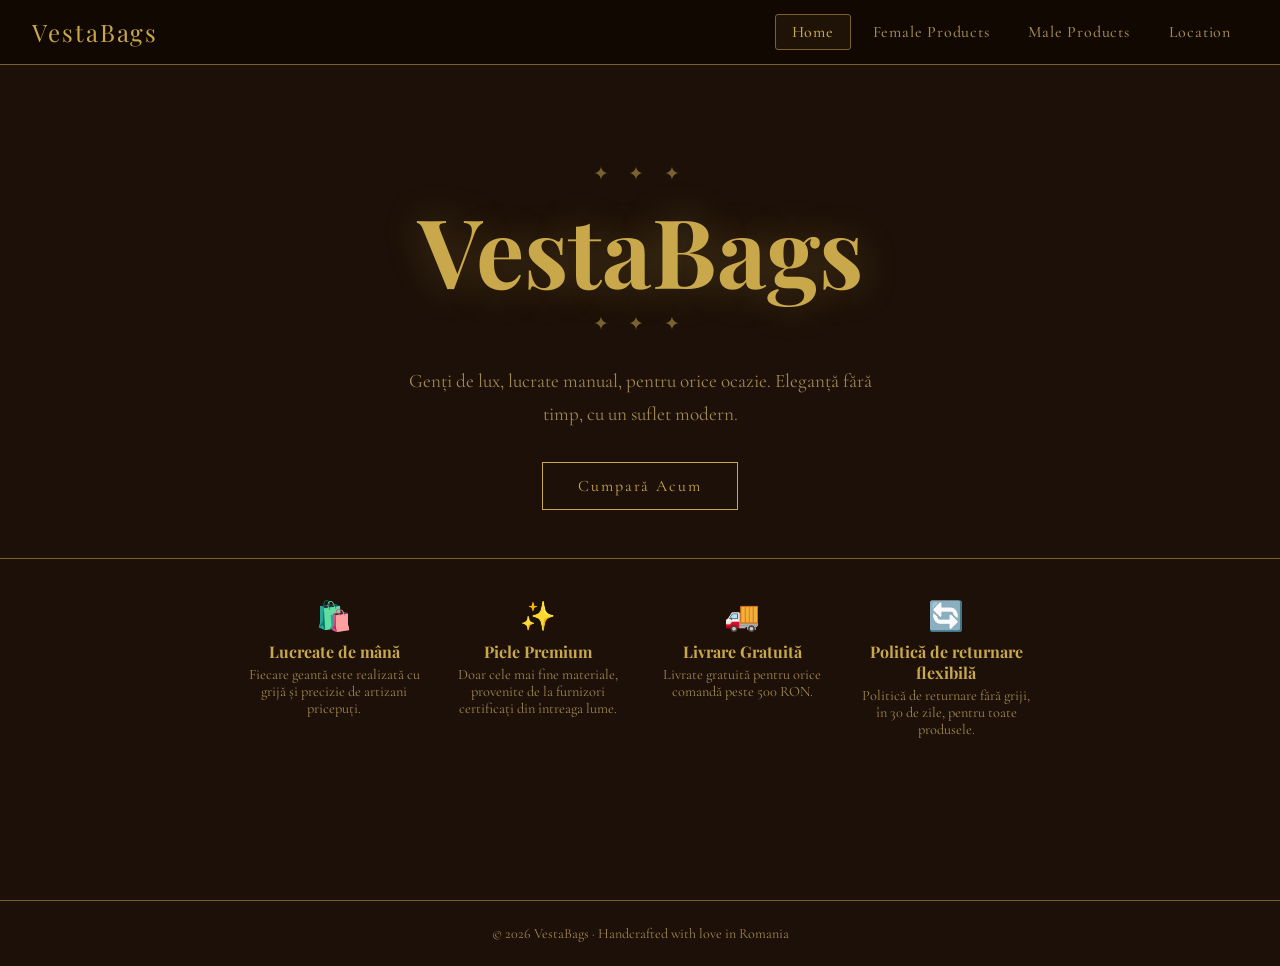
==== commit 6d6f0429: "Update index.html" ====
--- a/index.html
+++ b/index.html
@@ -512,30 +512,30 @@
       <div class="ornament">✦ ✦ ✦</div>
       <h1>VestaBags</h1>
       <div class="ornament">✦ ✦ ✦</div>
-      <p>Luxury handcrafted bags for every occasion. Timeless elegance, modern soul.</p>
-      <button class="btn" onclick="showPage('female')">Shop Now</button>
+      <p>Genți de lux, lucrate manual, pentru orice ocazie. Eleganță fără timp, cu un suflet modern.</p>
+      <button class="btn" onclick="showPage('female')">Cumpară Acum</button>
     </div>
 
     <div class="features">
       <div class="feature-item">
         <div class="icon">🛍️</div>
-        <h3>Handcrafted</h3>
-        <p>Every bag is made with care and precision by skilled artisans.</p>
+        <h3>Lucreate de mână</h3>
+        <p>Fiecare geantă este realizată cu grijă și precizie de artizani pricepuți.</p>
       </div>
       <div class="feature-item">
         <div class="icon">✨</div>
-        <h3>Premium Leather</h3>
-        <p>Only the finest materials from certified suppliers worldwide.</p>
+        <h3>Piele Premium</h3>
+        <p>Doar cele mai fine materiale, provenite de la furnizori certificați din întreaga lume.</p>
       </div>
       <div class="feature-item">
         <div class="icon">🚚</div>
-        <h3>Free Shipping</h3>
-        <p>Complimentary delivery on all orders over 500 RON.</p>
+        <h3>Livrare Gratuită</h3>
+        <p>Livrate gratuită pentru orice comandă peste 500 RON.</p>
       </div>
       <div class="feature-item">
         <div class="icon">🔄</div>
-        <h3>Easy Returns</h3>
-        <p>30-day hassle-free return policy on all items.</p>
+        <h3>Politică de returnare flexibilă</h3>
+        <p>Politică de returnare fără griji, în 30 de zile, pentru toate produsele.</p>
       </div>
     </div>
   </section>
@@ -545,8 +545,8 @@
        ============================================================ -->
   <section class="page" id="page-female">
     <div class="products-section">
-      <h2 class="section-title">Female Collection</h2>
-      <p class="section-subtitle">ELEGANCE REDEFINED — SPRING 2026</p>
+      <h2 class="section-title">Colecția de Damă</h2>
+      <p class="section-subtitle">ELEGANȚA REDESENATĂ — PRIMĂVARA 2026</p>
       <div class="product-grid">
 
         <div class="product-card">
@@ -651,25 +651,25 @@
        ============================================================ -->
   <section class="page" id="page-location">
     <div class="location-section">
-      <h2>Find Us</h2>
-      <p>Visit our boutique or get in touch — we'd love to meet you.</p>
+      <h2>Găsește-ne!</h2>
+      <p>Vizitează unul dintre magazinele noaste sau ia legătura cu noi!</p>
       <div class="map-placeholder">🗺️</div>
       <div class="contact-grid">
         <div class="contact-card">
-          <div class="label">Address</div>
+          <div class="label">Adresă sediu</div>
           <div class="value">Str. Victoriei 12, Bucharest, Romania</div>
         </div>
         <div class="contact-card">
-          <div class="label">Phone</div>
-          <div class="value">+40 700 000 000</div>
+          <div class="label">Telefon</div>
+          <div class="value">+40 759 522 149</div>
         </div>
         <div class="contact-card">
           <div class="label">Email</div>
-          <div class="value">hello@vestabags.ro</div>
+          <div class="value">support@vestabags.dariuss.online</div>
         </div>
         <div class="contact-card">
-          <div class="label">Hours</div>
-          <div class="value">Mon–Sat: 10:00–20:00</div>
+          <div class="label">Program</div>
+          <div class="value">Luni–Sâmbătă: 10:00–20:00</div>
         </div>
       </div>
     </div>
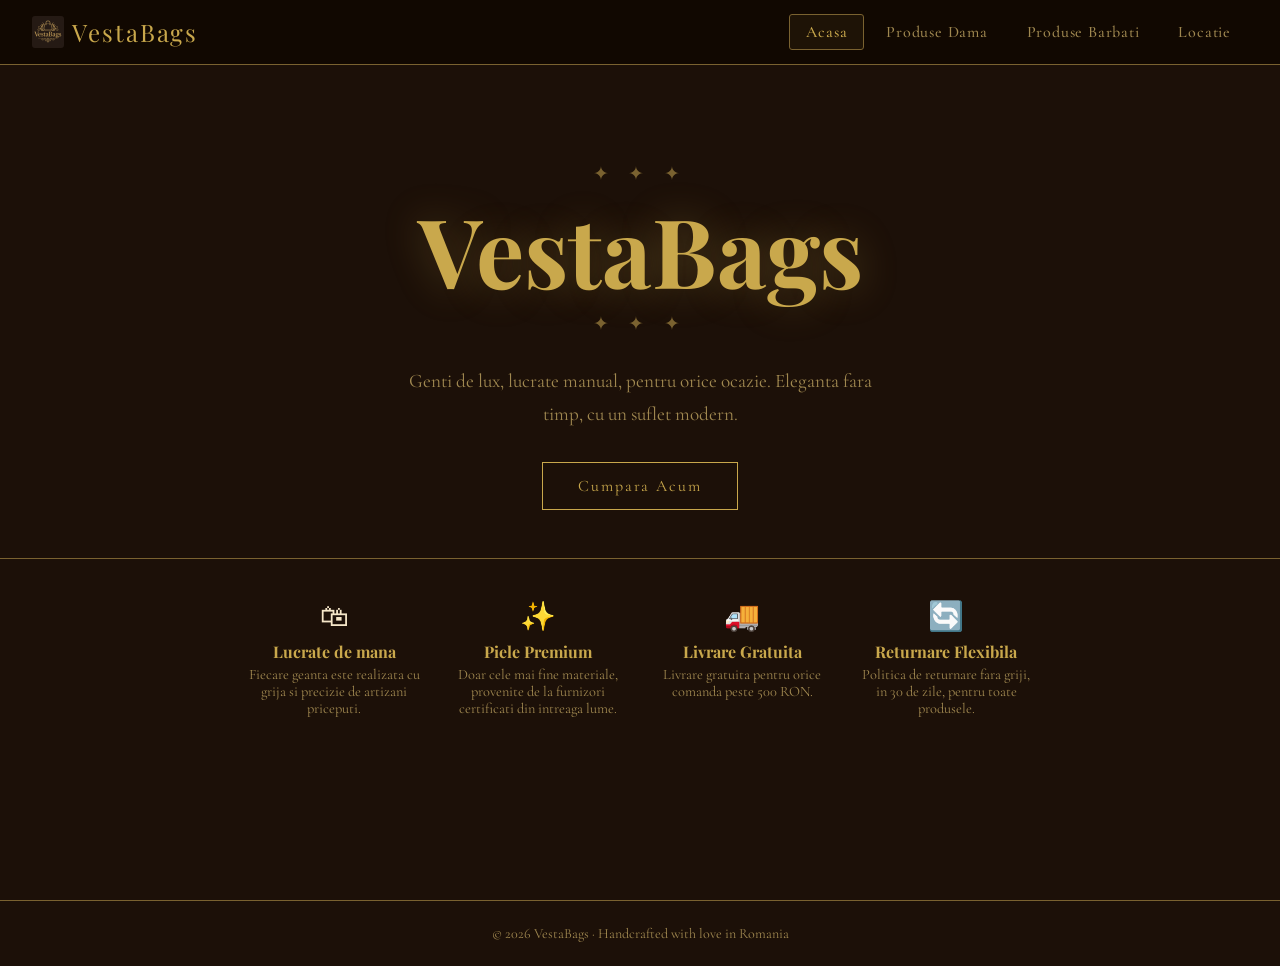
==== commit 1a1922db: "Add files via upload" ====
--- a/index.html
+++ b/index.html
@@ -1,727 +1,186 @@
-<!DOCTYPE html>
-<html lang="en">
-<head>
-  <meta charset="UTF-8" />
-  <meta name="viewport" content="width=device-width, initial-scale=1.0"/>
-  <title>VestaBags</title>
-  <link href="https://fonts.googleapis.com/css2?family=Playfair+Display:ital,wght@0,400;0,700;1,400&family=Cormorant+Garamond:wght@300;400;500&display=swap" rel="stylesheet"/>
-
-  <style>
-    /* ============================================================
-       CSS VARIABLES — Edit these to change colors/fonts site-wide
-       ============================================================ */
-    :root {
-      --bg:         #1c1008;
-      --gold:       #c9a84c;
-      --gold-light: #e8c97a;
-      --gold-dim:   #7a6230;
-      --text:       #f5e6c8;
-      --text-muted: #a08850;
-      --card-bg:    #251508;
-      --nav-bg:     rgba(18, 9, 2, 0.97);
-      --font-display: 'Playfair Display', serif;
-      --font-body:    'Cormorant Garamond', serif;
-    }
-
-    *, *::before, *::after { box-sizing: border-box; margin: 0; padding: 0; }
-
-    body {
-      background: var(--bg);
-      color: var(--text);
-      font-family: var(--font-body);
-      font-size: 1.1rem;
-      min-height: 100vh;
-    }
-
-    /* ============================================================
-       NAVIGATION BAR
-       ============================================================ */
-    nav {
-      position: fixed;
-      top: 0; left: 0; right: 0;
-      z-index: 200;
-      background: var(--nav-bg);
-      border-bottom: 1px solid var(--gold-dim);
-      display: flex;
-      align-items: center;
-      justify-content: space-between;
-      padding: 0 2rem;
-      height: 65px;
-      backdrop-filter: blur(10px);
-    }
-
-    .nav-logo {
-      font-family: var(--font-display);
-      font-size: 1.5rem;
-      color: var(--gold);
-      letter-spacing: 0.08em;
-      text-decoration: none;
-      z-index: 201;
-    }
-
-    /* ── Desktop nav links ── */
-    .nav-links {
-      display: flex;
-      gap: 0.3rem;
-      list-style: none;
-    }
-
-    .nav-links a {
-      display: inline-block;
-      padding: 0.45rem 1rem;
-      font-family: var(--font-body);
-      font-size: 1rem;
-      font-weight: 500;
-      color: var(--text-muted);
-      text-decoration: none;
-      border: 1px solid transparent;
-      border-radius: 3px;
-      letter-spacing: 0.05em;
-      transition: color 0.25s, border-color 0.25s, background 0.25s;
-      white-space: nowrap;
-    }
-
-    .nav-links a:hover,
-    .nav-links a.active {
-      color: var(--gold);
-      border-color: var(--gold-dim);
-      background: rgba(201, 168, 76, 0.07);
-    }
-
-    /* ── Hamburger button (hidden on desktop) ── */
-    .hamburger {
-      display: none;
-      flex-direction: column;
-      justify-content: center;
-      align-items: center;
-      gap: 5px;
-      width: 40px;
-      height: 40px;
-      cursor: pointer;
-      background: none;
-      border: none;
-      padding: 5px;
-      z-index: 201;
-    }
-
-    .hamburger span {
-      display: block;
-      width: 24px;
-      height: 2px;
-      background: var(--gold);
-      border-radius: 2px;
-      transition: transform 0.3s, opacity 0.3s;
-    }
-
-    /* Animate hamburger → X when menu is open */
-    .hamburger.open span:nth-child(1) { transform: translateY(7px) rotate(45deg); }
-    .hamburger.open span:nth-child(2) { opacity: 0; }
-    .hamburger.open span:nth-child(3) { transform: translateY(-7px) rotate(-45deg); }
-
-    /* ── Mobile drawer ── */
-    .mobile-menu {
-      display: none; /* shown only on mobile */
-      position: fixed;
-      top: 65px; left: 0; right: 0;
-      background: var(--nav-bg);
-      border-bottom: 1px solid var(--gold-dim);
-      z-index: 199;
-      padding: 1rem 0;
-      transform: translateY(-110%);
-      transition: transform 0.3s ease;
-    }
-
-    .mobile-menu.open {
-      transform: translateY(0);
-    }
-
-    .mobile-menu ul {
-      list-style: none;
-      display: flex;
-      flex-direction: column;
-    }
-
-    .mobile-menu ul a {
-      display: block;
-      padding: 0.9rem 2rem;
-      font-family: var(--font-body);
-      font-size: 1.2rem;
-      color: var(--text-muted);
-      text-decoration: none;
-      letter-spacing: 0.06em;
-      border-left: 2px solid transparent;
-      transition: color 0.2s, border-color 0.2s, background 0.2s;
-    }
-
-    .mobile-menu ul a:hover,
-    .mobile-menu ul a.active {
-      color: var(--gold);
-      border-left-color: var(--gold);
-      background: rgba(201,168,76,0.05);
-    }
-
-    /* ============================================================
-       PAGES
-       ============================================================ */
-    .page {
-      display: none;
-      padding-top: 85px;
-      min-height: 100vh;
-      animation: fadeIn 0.35s ease;
-    }
-
-    .page.active { display: block; }
-
-    @keyframes fadeIn {
-      from { opacity: 0; transform: translateY(10px); }
-      to   { opacity: 1; transform: translateY(0); }
-    }
-
-    /* ============================================================
-       HOME PAGE
-       ============================================================ */
-    .hero {
-      display: flex;
-      flex-direction: column;
-      align-items: center;
-      justify-content: center;
-      text-align: center;
-      padding: 4rem 1.5rem 3rem;
-    }
-
-    .ornament {
-      color: var(--gold-dim);
-      font-size: 1.2rem;
-      letter-spacing: 0.4em;
-      margin: 0.8rem 0;
-    }
-
-    .hero h1 {
-      font-family: var(--font-display);
-      font-size: clamp(2.5rem, 10vw, 6rem);
-      color: var(--gold);
-      line-height: 1.05;
-      text-shadow: 0 0 40px rgba(201,168,76,0.3);
-    }
-
-    .hero p {
-      max-width: 480px;
-      color: var(--text-muted);
-      font-size: clamp(1rem, 3vw, 1.2rem);
-      line-height: 1.7;
-      margin-top: 1rem;
-    }
-
-    .btn {
-      display: inline-block;
-      margin-top: 2rem;
-      padding: 0.8rem 2.2rem;
-      border: 1px solid var(--gold);
-      color: var(--gold);
-      font-family: var(--font-body);
-      font-size: 1rem;
-      letter-spacing: 0.12em;
-      text-decoration: none;
-      cursor: pointer;
-      background: transparent;
-      transition: background 0.25s, color 0.25s;
-      /* Larger tap target on mobile */
-      min-height: 48px;
-      display: flex;
-      align-items: center;
-    }
-
-    .btn:hover { background: var(--gold); color: var(--bg); }
-
-    .features {
-      display: flex;
-      justify-content: center;
-      gap: 1.5rem;
-      flex-wrap: wrap;
-      padding: 2.5rem 1.5rem;
-      border-top: 1px solid var(--gold-dim);
-    }
-
-    .feature-item {
-      text-align: center;
-      /* On mobile, 2 columns; on desktop, all in one row */
-      flex: 1 1 140px;
-      max-width: 180px;
-    }
-
-    .feature-item .icon { font-size: 1.8rem; margin-bottom: 0.4rem; }
-    .feature-item h3 { font-family: var(--font-display); color: var(--gold); font-size: 1rem; }
-    .feature-item p  { font-size: 0.9rem; color: var(--text-muted); margin-top: 0.3rem; }
-
-    /* ============================================================
-       PRODUCT GRID
-       ============================================================ */
-    .products-section {
-      padding: 1.5rem 1.2rem 4rem;
-      max-width: 1200px;
-      margin: 0 auto;
-    }
-
-    .section-title {
-      font-family: var(--font-display);
-      font-size: clamp(1.6rem, 5vw, 2.2rem);
-      color: var(--gold);
-      margin-bottom: 0.3rem;
-    }
-
-    .section-subtitle {
-      color: var(--text-muted);
-      font-size: 0.9rem;
-      margin-bottom: 1.5rem;
-      letter-spacing: 0.05em;
-    }
-
-    .product-grid {
-      display: grid;
-      /* 1 col on small phones, 2 on larger phones/tablets, 3-4 on desktop */
-      grid-template-columns: repeat(auto-fill, minmax(min(100%, 220px), 1fr));
-      gap: 1.2rem;
-    }
-
-    .product-card {
-      background: var(--card-bg);
-      border: 1px solid var(--gold-dim);
-      border-radius: 4px;
-      overflow: hidden;
-      transition: transform 0.25s, box-shadow 0.25s;
-      cursor: pointer;
-    }
-
-    /* Disable hover lift on touch devices (no hover) */
-    @media (hover: hover) {
-      .product-card:hover {
-        transform: translateY(-4px);
-        box-shadow: 0 12px 32px rgba(201,168,76,0.15);
-      }
-    }
-
-    /* Active state for touch feedback */
-    .product-card:active {
-      transform: scale(0.98);
-    }
-
-    .product-card .img-wrap {
-      width: 100%;
-      aspect-ratio: 1;
-      background: #2a1a0a;
-      display: flex;
-      align-items: center;
-      justify-content: center;
-      font-size: 3.5rem;
-    }
-
-    .product-card .card-body { padding: 0.9rem; }
-
-    .product-card h4 {
-      font-family: var(--font-display);
-      color: var(--gold-light);
-      font-size: 1rem;
-      margin-bottom: 0.25rem;
-    }
-
-    .product-card .price {
-      color: var(--gold);
-      font-weight: 500;
-      font-size: 1rem;
-    }
-
-    .product-card .desc {
-      color: var(--text-muted);
-      font-size: 0.85rem;
-      margin-top: 0.3rem;
-      line-height: 1.4;
-    }
-
-    .product-card .card-btn {
-      display: block;
-      margin-top: 0.8rem;
-      padding: 0.6rem;
-      text-align: center;
-      border: 1px solid var(--gold-dim);
-      color: var(--gold);
-      font-size: 0.9rem;
-      letter-spacing: 0.08em;
-      transition: background 0.2s, color 0.2s;
-      cursor: pointer;
-      background: transparent;
-      width: 100%;
-      font-family: var(--font-body);
-      /* Minimum tap target */
-      min-height: 44px;
-    }
-
-    .product-card .card-btn:hover { background: var(--gold); color: var(--bg); }
-    .product-card .card-btn:active { background: var(--gold); color: var(--bg); }
-
-    /* ============================================================
-       LOCATION PAGE
-       ============================================================ */
-    .location-section {
-      max-width: 700px;
-      margin: 0 auto;
-      padding: 2.5rem 1.2rem 4rem;
-      text-align: center;
-    }
-
-    .location-section h2 {
-      font-family: var(--font-display);
-      color: var(--gold);
-      font-size: clamp(1.6rem, 5vw, 2rem);
-      margin-bottom: 0.5rem;
-    }
-
-    .location-section > p {
-      color: var(--text-muted);
-      font-size: 1rem;
-      margin-bottom: 1.5rem;
-    }
-
-    .map-placeholder {
-      width: 100%;
-      height: 240px;
-      background: var(--card-bg);
-      border: 1px solid var(--gold-dim);
-      border-radius: 4px;
-      display: flex;
-      align-items: center;
-      justify-content: center;
-      font-size: 3rem;
-      margin-bottom: 1.5rem;
-      color: var(--gold-dim);
-    }
-
-    .contact-grid {
-      display: grid;
-      grid-template-columns: repeat(auto-fit, minmax(min(100%, 160px), 1fr));
-      gap: 1rem;
-      text-align: left;
-      margin-top: 1rem;
-    }
-
-    .contact-card {
-      background: var(--card-bg);
-      border: 1px solid var(--gold-dim);
-      border-radius: 4px;
-      padding: 1rem;
-    }
-
-    .contact-card .label {
-      font-size: 0.75rem;
-      letter-spacing: 0.12em;
-      color: var(--text-muted);
-      text-transform: uppercase;
-      margin-bottom: 0.35rem;
-    }
-
-    .contact-card .value {
-      color: var(--gold-light);
-      font-size: 0.95rem;
-      line-height: 1.4;
-    }
-
-    /* ============================================================
-       FOOTER
-       ============================================================ */
-    footer {
-      border-top: 1px solid var(--gold-dim);
-      text-align: center;
-      padding: 1.5rem 1rem;
-      color: var(--text-muted);
-      font-size: 0.88rem;
-    }
-
-    /* ============================================================
-       RESPONSIVE BREAKPOINTS
-       ============================================================ */
-
-    /* ── Tablet & smaller (hide desktop nav, show hamburger) ── */
-    @media (max-width: 720px) {
-      .nav-links   { display: none; }        /* hide desktop links */
-      .hamburger   { display: flex; }        /* show hamburger */
-      .mobile-menu { display: block; }       /* enable mobile drawer */
-
-      nav { padding: 0 1.2rem; }
-
-      .hero { padding: 3rem 1.2rem 2.5rem; }
-
-      .features { gap: 1rem; padding: 2rem 1.2rem; }
-
-      .product-grid {
-        /* 2 columns on tablet */
-        grid-template-columns: repeat(2, 1fr);
-      }
-    }
-
-    /* ── Small phones ── */
-    @media (max-width: 400px) {
-      .product-grid {
-        /* 1 column on very small screens */
-        grid-template-columns: 1fr;
-      }
-
-      .hero h1 { font-size: 2.4rem; }
-
-      .contact-grid { grid-template-columns: 1fr; }
-    }
-  </style>
-</head>
-<body>
-
-  <!-- ============================================================
-       NAVIGATION
-       ============================================================ -->
-  <nav>
-    <a class="nav-logo" href="#" onclick="showPage('home'); return false;">VestaBags</a>
-
-    <!-- Desktop links -->
-    <ul class="nav-links">
-      <li><a href="#" onclick="showPage('home');     return false;" id="nav-home">Home</a></li>
-      <li><a href="#" onclick="showPage('female');   return false;" id="nav-female">Female Products</a></li>
-      <li><a href="#" onclick="showPage('male');     return false;" id="nav-male">Male Products</a></li>
-      <li><a href="#" onclick="showPage('location'); return false;" id="nav-location">Location</a></li>
-    </ul>
-
-    <!-- Hamburger button (mobile only) -->
-    <button class="hamburger" id="hamburger" aria-label="Open menu" onclick="toggleMenu()">
-      <span></span>
-      <span></span>
-      <span></span>
-    </button>
-  </nav>
-
-  <!-- Mobile slide-down menu -->
-  <div class="mobile-menu" id="mobileMenu">
-    <ul>
-      <li><a href="#" onclick="showPage('home');     closeMenu(); return false;" id="mnav-home">Home</a></li>
-      <li><a href="#" onclick="showPage('female');   closeMenu(); return false;" id="mnav-female">Female Products</a></li>
-      <li><a href="#" onclick="showPage('male');     closeMenu(); return false;" id="mnav-male">Male Products</a></li>
-      <li><a href="#" onclick="showPage('location'); closeMenu(); return false;" id="mnav-location">Location</a></li>
-    </ul>
-  </div>
-
-  <!-- ============================================================
-       PAGE: HOME
-       ============================================================ -->
-  <section class="page active" id="page-home">
-    <div class="hero">
-      <div class="ornament">✦ ✦ ✦</div>
-      <h1>VestaBags</h1>
-      <div class="ornament">✦ ✦ ✦</div>
-      <p>Genți de lux, lucrate manual, pentru orice ocazie. Eleganță fără timp, cu un suflet modern.</p>
-      <button class="btn" onclick="showPage('female')">Cumpară Acum</button>
-    </div>
-
-    <div class="features">
-      <div class="feature-item">
-        <div class="icon">🛍️</div>
-        <h3>Lucreate de mână</h3>
-        <p>Fiecare geantă este realizată cu grijă și precizie de artizani pricepuți.</p>
-      </div>
-      <div class="feature-item">
-        <div class="icon">✨</div>
-        <h3>Piele Premium</h3>
-        <p>Doar cele mai fine materiale, provenite de la furnizori certificați din întreaga lume.</p>
-      </div>
-      <div class="feature-item">
-        <div class="icon">🚚</div>
-        <h3>Livrare Gratuită</h3>
-        <p>Livrate gratuită pentru orice comandă peste 500 RON.</p>
-      </div>
-      <div class="feature-item">
-        <div class="icon">🔄</div>
-        <h3>Politică de returnare flexibilă</h3>
-        <p>Politică de returnare fără griji, în 30 de zile, pentru toate produsele.</p>
-      </div>
-    </div>
-  </section>
-
-  <!-- ============================================================
-       PAGE: FEMALE PRODUCTS
-       ============================================================ -->
-  <section class="page" id="page-female">
-    <div class="products-section">
-      <h2 class="section-title">Colecția de Damă</h2>
-      <p class="section-subtitle">ELEGANȚA REDESENATĂ — PRIMĂVARA 2026</p>
-      <div class="product-grid">
-
-        <div class="product-card">
-          <div class="img-wrap">👜</div>
-          <div class="card-body">
-            <h4>Aria Tote</h4>
-            <div class="price">1.200 RON</div>
-            <div class="desc">Full-grain leather, gold hardware, removable strap.</div>
-            <button class="card-btn">Add to Cart</button>
-          </div>
-        </div>
-
-        <div class="product-card">
-          <div class="img-wrap">👛</div>
-          <div class="card-body">
-            <h4>Luna Clutch</h4>
-            <div class="price">750 RON</div>
-            <div class="desc">Satin-lined evening clutch with magnetic closure.</div>
-            <button class="card-btn">Add to Cart</button>
-          </div>
-        </div>
-
-        <div class="product-card">
-          <div class="img-wrap">🎒</div>
-          <div class="card-body">
-            <h4>Sofia Mini</h4>
-            <div class="price">890 RON</div>
-            <div class="desc">Compact crossbody in pebbled calfskin.</div>
-            <button class="card-btn">Add to Cart</button>
-          </div>
-        </div>
-
-        <div class="product-card">
-          <div class="img-wrap">👜</div>
-          <div class="card-body">
-            <h4>Vesta Classic</h4>
-            <div class="price">1.500 RON</div>
-            <div class="desc">Our signature structured tote. A timeless staple.</div>
-            <button class="card-btn">Add to Cart</button>
-          </div>
-        </div>
-
-      </div>
-    </div>
-  </section>
-
-  <!-- ============================================================
-       PAGE: MALE PRODUCTS
-       ============================================================ -->
-  <section class="page" id="page-male">
-    <div class="products-section">
-      <h2 class="section-title">Male Collection</h2>
-      <p class="section-subtitle">REFINED ESSENTIALS — SPRING 2026</p>
-      <div class="product-grid">
-
-        <div class="product-card">
-          <div class="img-wrap">💼</div>
-          <div class="card-body">
-            <h4>Atlas Briefcase</h4>
-            <div class="price">1.800 RON</div>
-            <div class="desc">Full-grain tan leather, fits 15" laptop.</div>
-            <button class="card-btn">Add to Cart</button>
-          </div>
-        </div>
-
-        <div class="product-card">
-          <div class="img-wrap">🎒</div>
-          <div class="card-body">
-            <h4>Marco Backpack</h4>
-            <div class="price">1.350 RON</div>
-            <div class="desc">Waxed canvas with leather trim and brass zippers.</div>
-            <button class="card-btn">Add to Cart</button>
-          </div>
-        </div>
-
-        <div class="product-card">
-          <div class="img-wrap">👝</div>
-          <div class="card-body">
-            <h4>Nero Messenger</h4>
-            <div class="price">970 RON</div>
-            <div class="desc">Slim crossbody for daily essentials. Black leather.</div>
-            <button class="card-btn">Add to Cart</button>
-          </div>
-        </div>
-
-        <div class="product-card">
-          <div class="img-wrap">💼</div>
-          <div class="card-body">
-            <h4>Duke Duffel</h4>
-            <div class="price">2.100 RON</div>
-            <div class="desc">Weekend duffel in burnished cognac leather.</div>
-            <button class="card-btn">Add to Cart</button>
-          </div>
-        </div>
-
-      </div>
-    </div>
-  </section>
-
-  <!-- ============================================================
-       PAGE: LOCATION
-       ============================================================ -->
-  <section class="page" id="page-location">
-    <div class="location-section">
-      <h2>Găsește-ne!</h2>
-      <p>Vizitează unul dintre magazinele noaste sau ia legătura cu noi!</p>
-      <div class="map-placeholder">🗺️</div>
-      <div class="contact-grid">
-        <div class="contact-card">
-          <div class="label">Adresă sediu</div>
-          <div class="value">Str. Victoriei 12, Bucharest, Romania</div>
-        </div>
-        <div class="contact-card">
-          <div class="label">Telefon</div>
-          <div class="value">+40 759 522 149</div>
-        </div>
-        <div class="contact-card">
-          <div class="label">Email</div>
-          <div class="value">support@vestabags.dariuss.online</div>
-        </div>
-        <div class="contact-card">
-          <div class="label">Program</div>
-          <div class="value">Luni–Sâmbătă: 10:00–20:00</div>
-        </div>
-      </div>
-    </div>
-  </section>
-
-  <footer>© 2026 VestaBags · Handcrafted with love in Romania</footer>
-
-  <!-- ============================================================
-       JAVASCRIPT
-       ============================================================ -->
-  <script>
-    // ── Page switching ──────────────────────────────────────────
-    function showPage(name) {
-      document.querySelectorAll('.page').forEach(p => p.classList.remove('active'));
-      document.querySelectorAll('.nav-links a, .mobile-menu a').forEach(a => a.classList.remove('active'));
-
-      document.getElementById('page-' + name).classList.add('active');
-
-      // Highlight both desktop and mobile nav
-      const desktopLink = document.getElementById('nav-' + name);
-      const mobileLink  = document.getElementById('mnav-' + name);
-      if (desktopLink) desktopLink.classList.add('active');
-      if (mobileLink)  mobileLink.classList.add('active');
-
-      window.scrollTo({ top: 0, behavior: 'smooth' });
-    }
-
-    // ── Hamburger menu ──────────────────────────────────────────
-    function toggleMenu() {
-      const btn  = document.getElementById('hamburger');
-      const menu = document.getElementById('mobileMenu');
-      btn.classList.toggle('open');
-      menu.classList.toggle('open');
-    }
-
-    function closeMenu() {
-      document.getElementById('hamburger').classList.remove('open');
-      document.getElementById('mobileMenu').classList.remove('open');
-    }
-
-    // Close menu if user taps outside it
-    document.addEventListener('click', function(e) {
-      const menu = document.getElementById('mobileMenu');
-      const btn  = document.getElementById('hamburger');
-      if (menu.classList.contains('open') && !menu.contains(e.target) && !btn.contains(e.target)) {
-        closeMenu();
-      }
-    });
-
-    // Activate home on load
-    showPage('home');
-  </script>
-
-</body>
-</html>
+<!DOCTYPE html>
+<html lang="ro">
+<head>
+  <meta charset="UTF-8" />
+  <meta name="viewport" content="width=device-width, initial-scale=1.0"/>
+  <title>VestaBags</title>
+  <link rel="icon" type="image/png" href="favicon.png">
+  <link href="https://fonts.googleapis.com/css2?family=Playfair+Display:ital,wght@0,400;0,700;1,400&family=Cormorant+Garamond:wght@300;400;500&display=swap" rel="stylesheet"/>
+  <style>
+    .product-card .img-wrap img{width:100%;height:100%;object-fit:cover}
+    :root{--bg:#1c1008;--gold:#c9a84c;--gold-light:#e8c97a;--gold-dim:#7a6230;--text:#f5e6c8;--text-muted:#a08850;--card-bg:#251508;--nav-bg:rgba(18,9,2,0.97);--font-display:'Playfair Display',serif;--font-body:'Cormorant Garamond',serif}
+    *,*::before,*::after{box-sizing:border-box;margin:0;padding:0}
+    body{background:var(--bg);color:var(--text);font-family:var(--font-body);font-size:1.1rem;min-height:100vh}
+    nav{position:fixed;top:0;left:0;right:0;z-index:200;background:var(--nav-bg);border-bottom:1px solid var(--gold-dim);display:flex;align-items:center;justify-content:space-between;padding:0 2rem;height:65px;backdrop-filter:blur(10px)}
+    .nav-logo{font-family:var(--font-display);font-size:1.5rem;color:var(--gold);letter-spacing:.08em;text-decoration:none;z-index:201;display:flex;align-items:center;gap:.5rem}
+    .nav-logo img{width:32px;height:32px;object-fit:contain;border-radius:3px}
+    .nav-links{display:flex;gap:.3rem;list-style:none}
+    .nav-links a{display:inline-block;padding:.45rem 1rem;font-family:var(--font-body);font-size:1rem;font-weight:500;color:var(--text-muted);text-decoration:none;border:1px solid transparent;border-radius:3px;letter-spacing:.05em;transition:color .25s,border-color .25s,background .25s;white-space:nowrap}
+    .nav-links a:hover,.nav-links a.active{color:var(--gold);border-color:var(--gold-dim);background:rgba(201,168,76,.07)}
+    .hamburger{display:none;flex-direction:column;justify-content:center;align-items:center;gap:5px;width:40px;height:40px;cursor:pointer;background:none;border:none;padding:5px;z-index:201}
+    .hamburger span{display:block;width:24px;height:2px;background:var(--gold);border-radius:2px;transition:transform .3s,opacity .3s}
+    .hamburger.open span:nth-child(1){transform:translateY(7px) rotate(45deg)}
+    .hamburger.open span:nth-child(2){opacity:0}
+    .hamburger.open span:nth-child(3){transform:translateY(-7px) rotate(-45deg)}
+    .mobile-menu{display:none;position:fixed;top:65px;left:0;right:0;background:var(--nav-bg);border-bottom:1px solid var(--gold-dim);z-index:199;padding:1rem 0;transform:translateY(-110%);transition:transform .3s ease}
+    .mobile-menu.open{transform:translateY(0)}
+    .mobile-menu ul{list-style:none;display:flex;flex-direction:column}
+    .mobile-menu ul a{display:block;padding:.9rem 2rem;font-family:var(--font-body);font-size:1.2rem;color:var(--text-muted);text-decoration:none;letter-spacing:.06em;border-left:2px solid transparent;transition:color .2s,border-color .2s,background .2s}
+    .mobile-menu ul a:hover,.mobile-menu ul a.active{color:var(--gold);border-left-color:var(--gold);background:rgba(201,168,76,.05)}
+    .page{display:none;padding-top:85px;min-height:100vh;animation:fadeIn .35s ease}
+    .page.active{display:block}
+    @keyframes fadeIn{from{opacity:0;transform:translateY(10px)}to{opacity:1;transform:translateY(0)}}
+    .hero{display:flex;flex-direction:column;align-items:center;justify-content:center;text-align:center;padding:4rem 1.5rem 3rem}
+    .ornament{color:var(--gold-dim);font-size:1.2rem;letter-spacing:.4em;margin:.8rem 0}
+    .hero h1{font-family:var(--font-display);font-size:clamp(2.5rem,10vw,6rem);color:var(--gold);line-height:1.05;text-shadow:0 0 40px rgba(201,168,76,.3)}
+    .hero p{max-width:480px;color:var(--text-muted);font-size:clamp(1rem,3vw,1.2rem);line-height:1.7;margin-top:1rem}
+    .btn{margin-top:2rem;padding:.8rem 2.2rem;border:1px solid var(--gold);color:var(--gold);font-family:var(--font-body);font-size:1rem;letter-spacing:.12em;cursor:pointer;background:transparent;transition:background .25s,color .25s;min-height:48px;display:flex;align-items:center}
+    .btn:hover{background:var(--gold);color:var(--bg)}
+    .features{display:flex;justify-content:center;gap:1.5rem;flex-wrap:wrap;padding:2.5rem 1.5rem;border-top:1px solid var(--gold-dim)}
+    .feature-item{text-align:center;flex:1 1 140px;max-width:180px}
+    .feature-item .icon{font-size:1.8rem;margin-bottom:.4rem}
+    .feature-item h3{font-family:var(--font-display);color:var(--gold);font-size:1rem}
+    .feature-item p{font-size:.9rem;color:var(--text-muted);margin-top:.3rem}
+    .products-section{padding:1.5rem 1.2rem 4rem;max-width:1200px;margin:0 auto}
+    .section-title{font-family:var(--font-display);font-size:clamp(1.6rem,5vw,2.2rem);color:var(--gold);margin-bottom:.3rem}
+    .section-subtitle{color:var(--text-muted);font-size:.9rem;margin-bottom:1.5rem;letter-spacing:.05em}
+    .product-grid{display:grid;grid-template-columns:repeat(auto-fill,minmax(min(100%,220px),1fr));gap:1.2rem}
+    .product-card{background:var(--card-bg);border:1px solid var(--gold-dim);border-radius:4px;overflow:hidden;transition:transform .25s,box-shadow .25s;cursor:pointer}
+    @media(hover:hover){.product-card:hover{transform:translateY(-4px);box-shadow:0 12px 32px rgba(201,168,76,.15)}}
+    .product-card:active{transform:scale(.98)}
+    .product-card .img-wrap{width:100%;aspect-ratio:1;background:#2a1a0a;display:flex;align-items:center;justify-content:center;font-size:3.5rem}
+    .product-card .card-body{padding:.9rem}
+    .product-card h4{font-family:var(--font-display);color:var(--gold-light);font-size:1rem;margin-bottom:.25rem}
+    .product-card .price{color:var(--gold);font-weight:500;font-size:1rem}
+    .product-card .desc{color:var(--text-muted);font-size:.85rem;margin-top:.3rem;line-height:1.4}
+    .product-card .card-btn{display:block;margin-top:.8rem;padding:.6rem;text-align:center;border:1px solid var(--gold-dim);color:var(--gold);font-size:.9rem;letter-spacing:.08em;transition:background .2s,color .2s;cursor:pointer;background:transparent;width:100%;font-family:var(--font-body);min-height:44px}
+    .product-card .card-btn:hover,.product-card .card-btn:active{background:var(--gold);color:var(--bg)}
+    .location-section{max-width:700px;margin:0 auto;padding:2.5rem 1.2rem 4rem;text-align:center}
+    .location-section h2{font-family:var(--font-display);color:var(--gold);font-size:clamp(1.6rem,5vw,2rem);margin-bottom:.5rem}
+    .location-section>p{color:var(--text-muted);font-size:1rem;margin-bottom:1.5rem}
+    .contact-grid{display:grid;grid-template-columns:repeat(auto-fit,minmax(min(100%,160px),1fr));gap:1rem;text-align:left;margin-top:1rem}
+    .contact-card{background:var(--card-bg);border:1px solid var(--gold-dim);border-radius:4px;padding:1rem}
+    .contact-card .label{font-size:.75rem;letter-spacing:.12em;color:var(--text-muted);text-transform:uppercase;margin-bottom:.35rem}
+    .contact-card .value{color:var(--gold-light);font-size:.95rem;line-height:1.4}
+    footer{border-top:1px solid var(--gold-dim);text-align:center;padding:1.5rem 1rem;color:var(--text-muted);font-size:.88rem}
+    @media(max-width:720px){.nav-links{display:none}.hamburger{display:flex}.mobile-menu{display:block}nav{padding:0 1.2rem}.hero{padding:3rem 1.2rem 2.5rem}.features{gap:1rem;padding:2rem 1.2rem}.product-grid{grid-template-columns:repeat(2,1fr)}}
+    @media(max-width:400px){.product-grid{grid-template-columns:1fr}.hero h1{font-size:2.4rem}.contact-grid{grid-template-columns:1fr}}
+  </style>
+</head>
+<body>
+
+  <nav>
+    <a class="nav-logo" href="#" onclick="showPage('home');return false;">
+      <img src="favicon.png" alt="VestaBags logo"> VestaBags
+    </a>
+    <ul class="nav-links">
+      <li><a href="#" onclick="showPage('home');return false;"     id="nav-home">Acasa</a></li>
+      <li><a href="#" onclick="showPage('female');return false;"   id="nav-female">Produse Dama</a></li>
+      <li><a href="#" onclick="showPage('male');return false;"     id="nav-male">Produse Barbati</a></li>
+      <li><a href="#" onclick="showPage('location');return false;" id="nav-location">Locatie</a></li>
+    </ul>
+    <button class="hamburger" id="hamburger" aria-label="Deschide meniu" onclick="toggleMenu()">
+      <span></span><span></span><span></span>
+    </button>
+  </nav>
+
+  <div class="mobile-menu" id="mobileMenu">
+    <ul>
+      <li><a href="#" onclick="showPage('home');closeMenu();return false;"     id="mnav-home">Acasa</a></li>
+      <li><a href="#" onclick="showPage('female');closeMenu();return false;"   id="mnav-female">Produse Dama</a></li>
+      <li><a href="#" onclick="showPage('male');closeMenu();return false;"     id="mnav-male">Produse Barbati</a></li>
+      <li><a href="#" onclick="showPage('location');closeMenu();return false;" id="mnav-location">Locatie</a></li>
+    </ul>
+  </div>
+
+  <!-- HOME -->
+  <section class="page active" id="page-home">
+    <div class="hero">
+      <div class="ornament">&#10022; &#10022; &#10022;</div>
+      <h1>VestaBags</h1>
+      <div class="ornament">&#10022; &#10022; &#10022;</div>
+      <p>Genti de lux, lucrate manual, pentru orice ocazie. Eleganta fara timp, cu un suflet modern.</p>
+      <button class="btn" onclick="showPage('female')">Cumpara Acum</button>
+    </div>
+    <div class="features">
+      <div class="feature-item"><div class="icon">&#128717;</div><h3>Lucrate de mana</h3><p>Fiecare geanta este realizata cu grija si precizie de artizani priceputi.</p></div>
+      <div class="feature-item"><div class="icon">&#10024;</div><h3>Piele Premium</h3><p>Doar cele mai fine materiale, provenite de la furnizori certificati din intreaga lume.</p></div>
+      <div class="feature-item"><div class="icon">&#128666;</div><h3>Livrare Gratuita</h3><p>Livrare gratuita pentru orice comanda peste 500 RON.</p></div>
+      <div class="feature-item"><div class="icon">&#128260;</div><h3>Returnare Flexibila</h3><p>Politica de returnare fara griji, in 30 de zile, pentru toate produsele.</p></div>
+    </div>
+  </section>
+
+  <!-- PRODUSE DAMA -->
+  <section class="page" id="page-female">
+    <div class="products-section">
+      <h2 class="section-title">Colectia de Dama</h2>
+      <p class="section-subtitle">ELEGANTA REDESENATA &mdash; PRIMAVARA 2026</p>
+      <div class="product-grid">
+        <div class="product-card"><div class="img-wrap"><img src="aria.jpg" alt="Aria Tote"></div><div class="card-body"><h4>Aria Tote</h4><div class="price">1.200 RON</div><div class="desc">Full-grain leather, gold hardware, removable strap.</div><button class="card-btn">Adauga in Cos</button></div></div>
+        <div class="product-card"><div class="img-wrap"><img src="luna.jpg" alt="Aria Tote"></div><div class="card-body"><h4>Luna Clutch</h4><div class="price">750 RON</div><div class="desc">Satin-lined evening clutch with magnetic closure.</div><button class="card-btn">Adauga in Cos</button></div></div>
+        <div class="product-card"><div class="img-wrap"><img src="sofia.jpg" alt="Aria Tote"></div><div class="card-body"><h4>Sofia Mini</h4><div class="price">890 RON</div><div class="desc">Compact crossbody in pebbled calfskin.</div><button class="card-btn">Adauga in Cos</button></div></div>
+        <div class="product-card"><div class="img-wrap">&#128092;</div><div class="card-body"><h4>Vesta Classic</h4><div class="price">1.500 RON</div><div class="desc">Our signature structured tote. A timeless staple.</div><button class="card-btn">Adauga in Cos</button></div></div>
+      </div>
+    </div>
+  </section>
+
+  <!-- PRODUSE BARBATI -->
+  <section class="page" id="page-male">
+    <div class="products-section">
+      <h2 class="section-title">Colectia de Barbati</h2>
+      <p class="section-subtitle">ESENTIALE RAFINATE &mdash; PRIMAVARA 2026</p>
+      <div class="product-grid">
+        <div class="product-card"><div class="img-wrap">&#128188;</div><div class="card-body"><h4>Atlas Briefcase</h4><div class="price">1.800 RON</div><div class="desc">Full-grain tan leather, fits 15" laptop.</div><button class="card-btn">Adauga in Cos</button></div></div>
+        <div class="product-card"><div class="img-wrap">&#127890;</div><div class="card-body"><h4>Marco Backpack</h4><div class="price">1.350 RON</div><div class="desc">Waxed canvas with leather trim and brass zippers.</div><button class="card-btn">Adauga in Cos</button></div></div>
+        <div class="product-card"><div class="img-wrap">&#128157;</div><div class="card-body"><h4>Nero Messenger</h4><div class="price">970 RON</div><div class="desc">Slim crossbody for daily essentials. Black leather.</div><button class="card-btn">Adauga in Cos</button></div></div>
+        <div class="product-card"><div class="img-wrap">&#128188;</div><div class="card-body"><h4>Duke Duffel</h4><div class="price">2.100 RON</div><div class="desc">Weekend duffel in burnished cognac leather.</div><button class="card-btn">Adauga in Cos</button></div></div>
+      </div>
+    </div>
+  </section>
+
+  <!-- LOCATIE -->
+  <section class="page" id="page-location">
+    <div class="location-section">
+      <h2>Gaseste-ne!</h2>
+      <p>Viziteaza unul dintre magazinele noastre sau ia legatura cu noi!</p>
+      <iframe src="https://www.google.com/maps/embed?pb=!1m18!1m12!1m3!1d2708.9287637097545!2d26.16391287604506!3d44.41384627107605!2m3!1f0!2f0!3f0!3m2!1i1024!2i768!4f13.1!3m3!1m2!1s0x40b1fea20f6f07b3%3A0x55c81e4ec1a86908!2sSecondary%20School%20No.%20112!5e1!3m2!1sen!2sro!4v1780151962689!5m2!1sen!2sro" width="600" height="450" style="border:0;" allowfullscreen="" loading="lazy" referrerpolicy="no-referrer-when-downgrade"></iframe>
+      <div class="contact-grid">
+        <div class="contact-card"><div class="label">Adresa sediu</div><div class="value">Strada Pătulului 2, 032377 București</div></div>
+        <div class="contact-card"><div class="label">Telefon</div><div class="value">+40 759 522 149</div></div>
+        <div class="contact-card"><div class="label">Email</div><div class="value">support@vestabags.dariuss.online</div></div>
+        <div class="contact-card"><div class="label">Program</div><div class="value">Luni&ndash;Sambata: 10:00&ndash;20:00</div></div>
+      </div>
+    </div>
+  </section>
+
+  <footer>&copy; 2026 VestaBags &middot; Handcrafted with love in Romania</footer>
+
+  <script>
+    function showPage(name) {
+      document.querySelectorAll('.page').forEach(p => p.classList.remove('active'));
+      document.querySelectorAll('.nav-links a, .mobile-menu a').forEach(a => a.classList.remove('active'));
+      document.getElementById('page-' + name).classList.add('active');
+      var dl = document.getElementById('nav-' + name);
+      var ml = document.getElementById('mnav-' + name);
+      if (dl) dl.classList.add('active');
+      if (ml) ml.classList.add('active');
+      window.scrollTo({ top: 0, behavior: 'smooth' });
+    }
+    function toggleMenu() {
+      document.getElementById('hamburger').classList.toggle('open');
+      document.getElementById('mobileMenu').classList.toggle('open');
+    }
+    function closeMenu() {
+      document.getElementById('hamburger').classList.remove('open');
+      document.getElementById('mobileMenu').classList.remove('open');
+    }
+    document.addEventListener('click', function(e) {
+      var menu = document.getElementById('mobileMenu');
+      var btn  = document.getElementById('hamburger');
+      if (menu.classList.contains('open') && !menu.contains(e.target) && !btn.contains(e.target)) closeMenu();
+    });
+    showPage('home');
+  </script>
+
+</body>
+</html>
